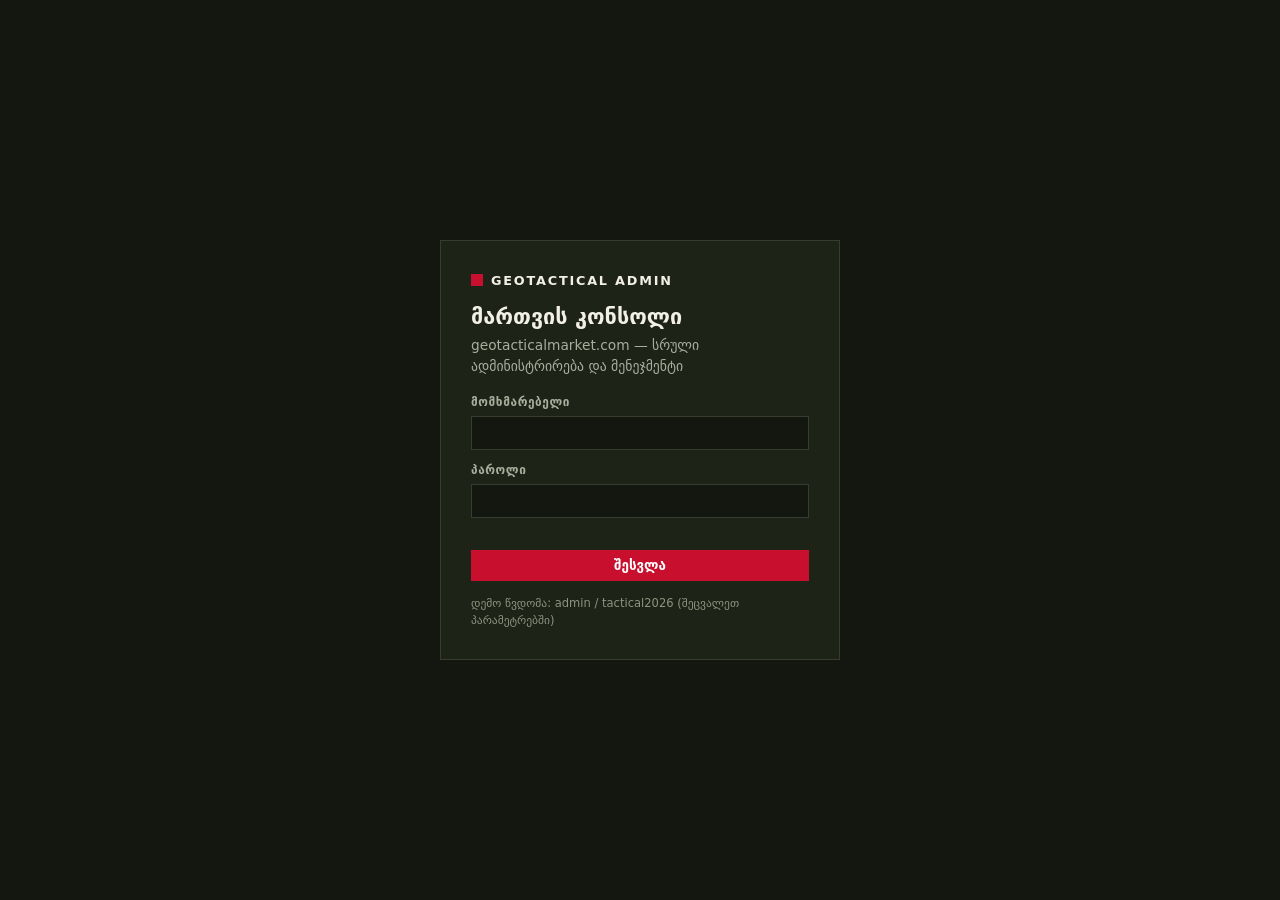
==== ironfield/admin.html @ e182acb0 "Add PR/boost and social monitoring agents to the admin console Extends the multi-agent console from " ====
<!doctype html>
<html lang="ka">
<head>
<meta charset="UTF-8">
<meta name="viewport" content="width=device-width, initial-scale=1.0">
<meta name="robots" content="noindex">
<title>GeoTactical Market — ადმინისტრირება</title>
<style>
:root{--bg:#14170f;--panel:#1e2318;--panel2:#232a1c;--line:#2c3126;--line2:#363c2e;--ink:#e9e7dc;--ink2:#f2f0e6;--muted:#a9ae9d;--dim:#8d947f;--red:#c8102e;--red2:#a30d25;--green:#5ecb7d;--gold:#f4a83d;--blue:#6db3ea;
--body:"Noto Sans Georgian","DejaVu Sans",system-ui,sans-serif}
*{box-sizing:border-box;margin:0;padding:0}
body{background:var(--bg);color:var(--ink);font-family:var(--body);font-size:14.5px;line-height:1.5}
button{font-family:var(--body);cursor:pointer}
input,select,textarea{font-family:var(--body);background:var(--bg);border:1px solid var(--line2);color:var(--ink);padding:8px 10px;font-size:.9rem;width:100%}
input:focus,select:focus,textarea:focus{outline:2px solid var(--red);outline-offset:-1px}
a{color:var(--blue)}
.btn{border:1px solid var(--line2);background:var(--panel2);color:var(--ink);padding:7px 14px;font-size:.84rem;font-weight:600}
.btn:hover{border-color:var(--dim)}
.btn.red{background:var(--red);border-color:var(--red);color:#fff;font-weight:700}
.btn.red:hover{background:var(--red2)}
.btn.ghost{background:transparent}
.btn.sm{padding:4px 10px;font-size:.78rem}
.tag{display:inline-block;padding:2px 8px;font-size:.72rem;font-weight:700;letter-spacing:.03em;border:1px solid var(--line2);color:var(--muted)}
.tag.green{color:#0d1108;background:var(--green);border-color:var(--green)}
.tag.red{color:#fff;background:var(--red);border-color:var(--red)}
.tag.gold{color:#1a1405;background:var(--gold);border-color:var(--gold)}
.tag.blue{color:#0a1520;background:var(--blue);border-color:var(--blue)}
.tag.dim{color:var(--dim)}
/* login */
.login-wrap{min-height:100vh;display:flex;align-items:center;justify-content:center;padding:20px}
.login-card{width:min(400px,100%);background:var(--panel);border:1px solid var(--line2);padding:30px}
.login-card h1{font-size:1.35rem;color:var(--ink2);line-height:1.25;margin-bottom:4px}
.login-card .sub{color:var(--muted);font-size:.86rem;margin-bottom:18px}
.login-card label{display:block;font-size:.74rem;font-weight:700;color:var(--muted);text-transform:uppercase;letter-spacing:.05em;margin:12px 0 4px}
.login-card .err{color:#f06a7c;font-size:.82rem;min-height:1.2em;margin-top:8px}
.login-card .note{margin-top:14px;font-size:.72rem;color:var(--dim)}
.brandline{display:flex;align-items:center;gap:8px;margin-bottom:14px}
.brandline .dot{width:12px;height:12px;background:var(--red)}
.brandline span{font-weight:800;letter-spacing:.14em;font-size:.8rem;color:var(--ink2)}
/* layout */
.shell{display:grid;grid-template-columns:236px 1fr;min-height:100vh}
.side{background:#11140c;border-right:1px solid var(--line);padding:18px 0;position:sticky;top:0;height:100vh;overflow-y:auto}
.side .brandline{padding:0 18px}
.side nav{margin-top:12px}
.side nav button{display:flex;justify-content:space-between;align-items:center;width:100%;text-align:left;background:transparent;border:0;color:var(--muted);padding:10px 18px;font-size:.9rem;font-weight:600;border-left:3px solid transparent}
.side nav button:hover{color:var(--ink)}
.side nav button.on{color:var(--ink2);background:var(--panel);border-left-color:var(--red)}
.side nav .cnt{font-size:.7rem;background:var(--red);color:#fff;padding:1px 7px;font-weight:800}
.side .foot{padding:16px 18px;color:var(--dim);font-size:.72rem}
.main{padding:22px 26px;min-width:0}
.tophead{display:flex;justify-content:space-between;align-items:center;gap:14px;margin-bottom:20px;flex-wrap:wrap}
.tophead h2{font-size:1.35rem;color:var(--ink2)}
.tophead .who{color:var(--muted);font-size:.84rem;display:flex;gap:10px;align-items:center}
/* cards */
.cards{display:grid;grid-template-columns:repeat(auto-fit,minmax(170px,1fr));gap:12px;margin-bottom:20px}
.card{background:var(--panel);border:1px solid var(--line);padding:16px}
.card .k{font-size:1.7rem;font-weight:800;color:var(--ink2)}
.card .k.warn{color:var(--gold)}
.card .k.bad{color:#f06a7c}
.card .t{color:var(--muted);font-size:.8rem;margin-top:2px}
.grid2{display:grid;grid-template-columns:1.4fr 1fr;gap:14px;align-items:start}
@media(max-width:980px){.shell{grid-template-columns:1fr}.side{position:static;height:auto}.grid2{grid-template-columns:1fr}}
.panel{background:var(--panel);border:1px solid var(--line)}
.panel .ph{display:flex;justify-content:space-between;align-items:center;gap:10px;padding:13px 16px;border-bottom:1px solid var(--line)}
.panel .ph h3{font-size:.95rem;color:var(--ink2)}
.panel .pb{padding:14px 16px}
/* agents grid */
.agents{display:grid;grid-template-columns:repeat(auto-fill,minmax(215px,1fr));gap:12px}
.agent{background:var(--panel);border:1px solid var(--line);padding:14px;cursor:pointer}
.agent:hover{border-color:var(--dim)}
.agent .an{display:flex;align-items:center;gap:8px;font-weight:700;color:var(--ink2);font-size:.92rem}
.agent .pulse{width:8px;height:8px;border-radius:50%;background:var(--green);animation:pu 2s infinite}
@keyframes pu{50%{opacity:.35}}
.agent .ad{color:var(--muted);font-size:.78rem;margin-top:6px}
.agent .am{margin-top:8px;font-size:.78rem;color:var(--gold);font-weight:700}
/* tables */
table{width:100%;border-collapse:collapse;font-size:.85rem}
th{color:var(--dim);text-align:left;font-size:.72rem;text-transform:uppercase;letter-spacing:.05em;padding:9px 10px;border-bottom:1px solid var(--line2)}
td{padding:10px;border-bottom:1px solid var(--line);vertical-align:top}
tr:hover td{background:#20261a}
.tools{display:flex;gap:8px;flex-wrap:wrap;margin-bottom:12px}
.tools input,.tools select{width:auto;min-width:150px}
.rowact{display:flex;gap:6px;flex-wrap:wrap}
.feed{list-style:none}
.feed li{padding:9px 0;border-bottom:1px solid var(--line);font-size:.84rem}
.feed li:last-child{border:0}
.feed time{color:var(--dim);font-size:.72rem;display:block}
.empty{color:var(--dim);padding:18px 6px;font-size:.88rem}
/* detail split */
.split{display:grid;grid-template-columns:1fr 1.2fr;gap:14px;align-items:start}
@media(max-width:900px){.split{grid-template-columns:1fr}}
.msg-list{max-height:540px;overflow-y:auto}
.msg{padding:11px 14px;border-bottom:1px solid var(--line);cursor:pointer}
.msg:hover,.msg.on{background:var(--panel2)}
.msg .s{display:flex;justify-content:space-between;gap:8px;font-weight:700;color:var(--ink2);font-size:.86rem}
.msg .p{color:var(--muted);font-size:.78rem;margin-top:2px}
.kv{display:grid;grid-template-columns:auto 1fr;gap:4px 14px;font-size:.84rem;margin-bottom:10px}
.kv dt{color:var(--dim)}
.chk{display:flex;gap:8px;align-items:flex-start;margin:7px 0;font-size:.86rem}
.chk input{width:auto;margin-top:3px}
form .fl{display:block;font-size:.74rem;font-weight:700;color:var(--muted);text-transform:uppercase;letter-spacing:.05em;margin:12px 0 4px}
.frow{display:grid;grid-template-columns:1fr 1fr;gap:10px}
@media(max-width:700px){.frow{grid-template-columns:1fr}}
.toast{position:fixed;bottom:18px;right:18px;z-index:400;background:var(--panel2);border:1px solid var(--green);color:var(--ink2);padding:12px 18px;font-size:.88rem;box-shadow:0 10px 30px rgba(0,0,0,.5)}
.hashrow{display:flex;gap:6px;flex-wrap:wrap;margin-top:6px}
.hashrow span{font-size:.76rem;color:var(--blue)}
</style>
</head>
<body>
<div id="app"></div>
<script>
(function(){
'use strict';
/* ============ GeoTactical Market Admin — multi-agent operations console ============
   Adapted from the GDSFF Media & Communications Bot admin project:
   same login-gated layout, dashboard cards, inbox automation (classification,
   urgency, follow-ups), reply templates, social composer and settings —
   re-targeted to full administration of geotacticalmarket.com. Demo build:
   all data persists in this browser (localStorage), no backend. */

var LS = {
  get: function(k,d){ try{ var v=localStorage.getItem(k); return v?JSON.parse(v):d; }catch(e){ return d; } },
  set: function(k,v){ try{ localStorage.setItem(k, JSON.stringify(v)); }catch(e){} }
};
function esc(s){ return String(s==null?'':s).replace(/[&<>"']/g,function(c){return {'&':'&amp;','<':'&lt;','>':'&gt;','"':'&quot;',"'":'&#39;'}[c];}); }
function ago(iso){ var d=Math.floor((Date.now()-new Date(iso).getTime())/864e5); return d<=0?'დღეს':d+' დღის წინ'; }
function id(){ return 'x'+Math.random().toString(36).slice(2,9); }

/* ---------- seed data ---------- */
var SEED = {
  listings: [
    {id:'l1', name:'Vortex ოპტიკური სამიზნე 4–16×44', seller:'დავით კაპანაძე', price:640, cat:'ოპტიკა', cond:'კარგი', regulated:false, created:'2026-07-09T10:00:00Z'},
    {id:'l2', name:'ნახევრად ავტომატური საბრძოლო კარაბინი', seller:'გია წიკლაური', price:2100, cat:'ცეცხლსასროლი იარაღი', cond:'თითქმის ახალი', regulated:true, created:'2026-07-10T08:30:00Z'},
    {id:'l3', name:'ტაქტიკური ჟილეტი MOLLE სისტემით', seller:'ნინო ბერიძე', price:180, cat:'ტანსაცმელი', cond:'ახალი', regulated:false, created:'2026-07-11T06:20:00Z'}
  ],
  orders: [
    {id:'o-1042', buyer:'ლევან მაისურაძე', items:'Defender Pro სმენის დამცავი', total:159, status:'new', created:'2026-07-11T07:10:00Z'},
    {id:'o-1041', buyer:'თამარ ჯაფარიძე', items:'Ridge 32ლ ზურგჩანთა + სმენის დაცვა', total:348, status:'confirmed', created:'2026-07-10T15:40:00Z'},
    {id:'o-1040', buyer:'ირაკლი ჩხეიძე', items:'Scout 10×42 ბინოკლი', total:329, status:'shipped', created:'2026-07-09T11:05:00Z'},
    {id:'o-1039', buyer:'გიორგი ლომიძე', items:'ყველა ამინდის ქურთუკი', total:219, status:'completed', created:'2026-07-07T09:00:00Z'}
  ],
  catalog: [
    {id:'p1', name:'Apex 5–25×56 ზუსტი ოპტიკური სამიზნე', price:1249, stock:6, active:true},
    {id:'p2', name:'Ridge 32-ლიტრიანი საველე ზურგჩანთა', price:189, stock:14, active:true},
    {id:'p3', name:'Defender Pro ელექტრონული სმენის დამცავი', price:159, stock:22, active:true},
    {id:'p4', name:'Scout 10×42 საველე ბინოკლი', price:329, stock:9, active:true},
    {id:'p5', name:'ყველა ამინდის საველე ქურთუკი', price:219, stock:11, active:true},
    {id:'p6', name:'კომპაქტური ტრავმის ნაკრები — საველე', price:89, stock:30, active:true},
    {id:'p7', name:'Apex ზუსტი ოპტიკა — მეორადი', price:875, stock:1, active:true},
    {id:'p8', name:'Ridge საველე ზურგჩანთა — ზეთისხილისფერი', price:95, stock:3, active:true},
    {id:'p9', name:'Bolt-Action სპორტული შაშხანა — .308', price:1380, stock:2, active:true}
  ],
  users: [
    {email:'demo.buyer@example.com', name:'ლევან მაისურაძე', phone:'+995 555 11 22 33', source:'seed', created:'2026-07-05T10:00:00Z'},
    {email:'demo.seller@example.com', name:'დავით კაპანაძე', phone:'+995 599 44 55 66', source:'seed', created:'2026-07-06T12:00:00Z'}
  ],
  messages: [
    {id:'m1', from:'თამარ ჯაფარიძე', email:'tamar@example.com', subject:'შეკვეთის მიწოდების ვადა', body:'გამარჯობა, როდის ჩამოვა ჩემი შეკვეთა o-1041? მადლობა.', prio:'normal', status:'new', received:'2026-07-10T16:00:00Z'},
    {id:'m2', from:'გია წიკლაური', email:'gia@example.com', subject:'რეგულირებადი ნივთის განცხადება', body:'მინდა კარაბინის გაყიდვა — რა დოკუმენტები მჭირდება კანონიერი გადაცემისთვის?', prio:'high', status:'new', received:'2026-07-10T09:00:00Z'},
    {id:'m3', from:'Salome Media', email:'press@example.com', subject:'ინტერვიუ მარკეტპლეისზე', body:'გვინდა სტატია თქვენს პლატფორმაზე — შესაძლებელია ინტერვიუ?', prio:'low', status:'replied', received:'2026-07-08T11:00:00Z'},
    {id:'m4', from:'ნიკა გელაშვილი', email:'nika@example.com', subject:'ანგარიშის ვერიფიკაცია', body:'როგორ გავხდე ვერიფიცირებული გამყიდველი?', prio:'normal', status:'in progress', received:'2026-07-09T13:30:00Z'}
  ],
  compliance: [
    {id:'c1', item:'Bolt-Action სპორტული შაშხანა — .308', buyer:'ირაკლი ჩხეიძე', seller:'GeoTactical Market-ის მაღაზია', status:'pending', created:'2026-07-10T14:00:00Z', checks:{id:false,permit:false,site:false}},
    {id:'c2', item:'ნახევრად ავტომატური საბრძოლო კარაბინი', buyer:'—', seller:'გია წიკლაური', status:'pending', created:'2026-07-11T05:00:00Z', checks:{id:false,permit:false,site:false}}
  ],
  drafts: [
    {id:'d1', title:'ზაფხულის ფასდაკლება ოპტიკაზე', platforms:['facebook','instagram'], category:'promo', ge:'ზუსტი ოპტიკა −15% მთელი კვირა. მხოლოდ geotacticalmarket.com-ზე.', en:'Precision optics −15% all week. Only at geotacticalmarket.com.', status:'scheduled', scheduled:'2026-07-14T09:00:00Z'},
    {id:'d2', title:'როგორ მუშაობს კანონიერი გადაცემა', platforms:['facebook'], category:'safety', ge:'რეგულირებადი ნივთები მხოლოდ კანონით დადგენილი წესით გადაეცემა — გაეცანით პროცესს.', en:'', status:'draft', scheduled:''}
  ],
  mentions: [
    {id:'sm1', platform:'facebook', author:'ლუკა ბერაია', text:'მაგარი საიტია! მიწოდება რეგიონებშიც გაქვთ?', sentiment:'positive', status:'new', at:'2026-07-11T08:10:00Z'},
    {id:'sm2', platform:'instagram', author:'@tacticalgeo_fan', text:'ფასები ცოტა მაღალია მეზობლებთან შედარებით 🤔', sentiment:'negative', status:'new', at:'2026-07-10T19:30:00Z'},
    {id:'sm3', platform:'facebook', author:'გიორგი კვარაცხელია', text:'Defender Pro ავიღე — ხმის დაცვა ნამდვილად კარგია. გირჩევთ!', sentiment:'positive', status:'replied', at:'2026-07-09T12:00:00Z'},
    {id:'sm4', platform:'instagram', author:'@geo_hunter22', text:'ბინოკლები როდის შემოვა მარაგში?', sentiment:'neutral', status:'new', at:'2026-07-11T06:45:00Z'}
  ],
  social: {
    facebook: {connected:false, page:'', followers:1240, reach7:[420,510,380,640,720,690,810], engagement:4.2},
    instagram:{connected:false, page:'', followers:860,  reach7:[310,290,350,400,520,480,560], engagement:5.1}
  },
  activity: [
    {t:'2026-07-11T07:12:00Z', x:'ახალი შეკვეთა o-1042 — ლევან მაისურაძე ($159)'},
    {t:'2026-07-11T06:22:00Z', x:'ახალი განცხადება მოდერაციაზე: ტაქტიკური ჟილეტი MOLLE'},
    {t:'2026-07-10T14:03:00Z', x:'კანონიერი გადაცემის მოთხოვნა c1 შექმნილია'},
    {t:'2026-07-10T09:01:00Z', x:'ახალი შეტყობინება: რეგულირებადი ნივთის განცხადება'}
  ]
};

/* ---------- persistent stores (seed on first run) ---------- */
function store(key, seed){
  var v = LS.get('gtm-admin-'+key, null);
  if (v === null) { v = seed; LS.set('gtm-admin-'+key, v); }
  return v;
}
var db = {
  listings: store('listings', SEED.listings),
  listingStatus: store('listing-status', {}),      // id -> pending|approved|rejected
  orders: store('orders', SEED.orders),
  catalog: store('catalog', SEED.catalog),
  userFlags: store('user-flags', {}),              // email -> {verified,blocked}
  seedUsers: store('seed-users', SEED.users),
  messages: store('messages', SEED.messages),
  compliance: store('compliance', SEED.compliance),
  drafts: store('drafts', SEED.drafts),
  mentions: store('mentions', SEED.mentions),
  social: store('social', SEED.social),
  prChecks: store('pr-checks', {}),
  activity: store('activity', SEED.activity),
  auth: store('auth', {user:'admin', p: btoa('tactical2026')})
};
function save(k){ LS.set('gtm-admin-'+({listingStatus:'listing-status',userFlags:'user-flags',seedUsers:'seed-users',prChecks:'pr-checks'}[k]||k), db[k]); }
function log(x){ db.activity.unshift({t:new Date().toISOString(), x:x}); db.activity=db.activity.slice(0,40); save('activity'); }

/* shop integration: users registered on the storefront + listings posted there */
function shopUsers(){
  var u = LS.get('gtm-users', {});
  return Object.keys(u).map(function(em){ return {email:em, name:u[em].name, phone:u[em].phone||'—', source:'საიტიდან', created:''}; });
}
function shopListings(){
  var arr = LS.get('ironfield-listings', []);
  return (Array.isArray(arr)?arr:[]).map(function(l){
    return {id:'shop-'+(l.id||id()), name:l.name||l.title||'უსახელო განცხადება', seller:l.seller||l.contactName||'საიტის მომხმარებელი',
            price:+l.price||0, cat:l.category||'—', cond:l.condition||'—', regulated:!!l.regulated, created:l.createdAt||new Date().toISOString()};
  });
}
function allListings(){ return shopListings().concat(db.listings); }
function lStatus(l){ return db.listingStatus[l.id] || 'pending'; }
function allUsers(){ return shopUsers().concat(db.seedUsers); }

/* inbox automation — adapted keyword rules */
var RULES = [
  {words:['ვერიფიკაცია','ანგარიშ','რეგისტრაცია'], cls:'ანგარიშები', tpl:'გამარჯობა! ვერიფიკაციისთვის ატვირთეთ პირადობის დამადასტურებელი დოკუმენტი პროფილიდან — განხილვას 1 სამუშაო დღე სჭირდება.'},
  {words:['შეკვეთ','მიწოდებ','ჩამოვა'], cls:'შეკვეთები', tpl:'გამარჯობა! თქვენი შეკვეთის სტატუსი შეგიძლიათ იხილოთ პროფილში; მიწოდება ჩვეულებრივ 2–3 სამუშაო დღეა.'},
  {words:['რეგულირებ','იარაღ','ნებართვ','კანონ'], cls:'კანონიერება', tpl:'გამარჯობა! რეგულირებადი ნივთების გადაცემა ხდება მხოლოდ კანონით დადგენილი წესით: საჭიროა პირადობა და შესაბამისი ნებართვა; გადაცემა ლიცენზირებულ ადგილზე.'},
  {words:['ინტერვიუ','მედია','პრეს','სტატია'], cls:'მედია', tpl:'გამარჯობა! მედია-მოთხოვნებზე გიპასუხებთ 24 საათში; მოგვწერეთ სასურველი თემები და ვადები.'}
];
function classify(m){
  var t=(m.subject+' '+m.body).toLowerCase();
  var r=RULES.find(function(r){ return r.words.some(function(w){ return t.indexOf(w)!==-1; }); });
  return r || {cls:'ზოგადი', tpl:'გამარჯობა! მადლობა შეტყობინებისთვის — გუნდი მალე დაგიკავშირდებათ.'};
}
function urgency(m){
  var w={low:1,normal:2,high:3,urgent:4}[m.prio]||2;
  var age=Math.floor((Date.now()-new Date(m.received).getTime())/864e5);
  return w + (age>=2?2:0);
}
function followUp(m){ var age=Math.floor((Date.now()-new Date(m.received).getTime())/864e5); return ['replied','closed'].indexOf(m.status)===-1 && age>=2; }
function hashtags(cat){
  var base=['#GeoTacticalMarket','#TacticalGeorgia'];
  var map={promo:['#Sale','#TacticalGear'],safety:['#Safety','#LegalTransfer'],product:['#NewArrival'],community:['#Community','#Shooting']};
  return base.concat(map[cat]||[]);
}

/* ---------- app state / router ---------- */
var S = { view:'dashboard', msgId:null, q:'', authed: sessionStorage.getItem('gtm-admin-session')==='1' };
var AGENTS = [
  {k:'listings',  n:'განცხადებების აგენტი', d:'მოდერაცია და დამტკიცება', m:function(){var c=allListings().filter(function(l){return lStatus(l)==='pending';}).length; return c?c+' მოლოდინში':'';}},
  {k:'orders',    n:'შეკვეთების აგენტი', d:'შეკვეთების ნაკადი და სტატუსები', m:function(){var c=db.orders.filter(function(o){return o.status==='new';}).length; return c?c+' ახალი':'';}},
  {k:'users',     n:'მომხმარებლების აგენტი', d:'ანგარიშები, ვერიფიკაცია, ბლოკირება', m:function(){var c=allUsers().filter(function(u){return !(db.userFlags[u.email]||{}).verified;}).length; return c?c+' არავერიფიცირებული':'';}},
  {k:'catalog',   n:'კატალოგის აგენტი', d:'ფასები, მარაგი, ხილვადობა', m:function(){var c=db.catalog.filter(function(p){return p.stock<=2;}).length; return c?c+' მცირე მარაგი':'';}},
  {k:'compliance',n:'კანონიერების აგენტი', d:'რეგულირებადი გადაცემების კონტროლი', m:function(){var c=db.compliance.filter(function(x){return x.status==='pending';}).length; return c?c+' შესამოწმებელი':'';}},
  {k:'inbox',     n:'კომუნიკაციების აგენტი', d:'შეტყობინებები და პასუხის შაბლონები', m:function(){var c=db.messages.filter(function(m){return m.status==='new';}).length; return c?c+' წაუკითხავი':'';}},
  {k:'marketing', n:'მარკეტინგის აგენტი', d:'სოციალური პოსტები და კამპანიები', m:function(){var c=db.drafts.filter(function(d){return d.status==='draft';}).length; return c?c+' დრაფტი':'';}},
  {k:'pr',        n:'პრ და გავრცელების აგენტი', d:'საიტის ბუსტი სოც. ქსელებში, UTM ბმულები, გაშვების გეგმა', m:function(){var t=PLAYBOOK.length, d=PLAYBOOK.filter(function(x){return db.prChecks[x.id];}).length; return d<t?(t-d)+' დავალება გეგმაში':'';}},
  {k:'social',    n:'სოც. მონიტორინგის აგენტი', d:'FB და Instagram გვერდების მონიტორინგი და მართვა', m:function(){var c=db.mentions.filter(function(m){return m.status==='new';}).length; return c?c+' ახალი კომენტარი':'';}}
];
var PLAYBOOK = [
  {id:'fb',   t:'Facebook გვერდის შექმნა — GeoTactical Market'},
  {id:'ig',   t:'Instagram Business ანგარიშის შექმნა და FB გვერდთან დაკავშირება'},
  {id:'meta', t:'Meta Business Suite-ში ორივე არხის დაერთება (მართვა ერთი პანელიდან)'},
  {id:'lnch', t:'გაშვების ანონსი: პოსტი ორივე არხზე + პირველი აქცია'},
  {id:'boost',t:'პირველი დაბუსტული პოსტი (მიზნობრივი: ნადირობა/სპორტული სროლა, საქართველო)'},
  {id:'seo',  t:'Google Search Console + Google Business Profile რეგისტრაცია'},
  {id:'comm', t:'თემატურ ჯგუფებში/ფორუმებზე გაზიარება (მონადირეთა და სასროლეთის თემები)'},
  {id:'infl', t:'თანამშრომლობა: სასროლეთის კლუბები და ინფლუენსერები'},
  {id:'tiktok',t:'TikTok/Reels ვიდეო-კონტენტის დაწყება (აღჭურვილობის მიმოხილვები)'},
  {id:'cal',  t:'ყოველთვიური კონტენტ-კალენდრის შედგენა მარკეტინგის აგენტში'}
];
var NAV = [
  {k:'dashboard',n:'სამეთაურო პანელი'},
  {k:'listings',n:'განცხადებები'},{k:'orders',n:'შეკვეთები'},{k:'users',n:'მომხმარებლები'},
  {k:'catalog',n:'კატალოგი'},{k:'compliance',n:'კანონიერება'},{k:'inbox',n:'შეტყობინებები'},
  {k:'marketing',n:'მარკეტინგი'},{k:'pr',n:'პრ / გავრცელება'},{k:'social',n:'სოც. მონიტორინგი'},
  {k:'settings',n:'პარამეტრები'}
];

var app=document.getElementById('app');
function toast(x){ var t=document.createElement('div'); t.className='toast'; t.textContent=x; document.body.appendChild(t); setTimeout(function(){t.remove();},2400); }
function navCount(k){ var a=AGENTS.find(function(a){return a.k===k;}); if(!a)return ''; var m=a.m(); var n=parseInt(m)||0; return n?'<span class="cnt">'+n+'</span>':''; }

function render(){
  if(!S.authed) return renderLogin();
  var body =
    S.view==='dashboard'? vDashboard() :
    S.view==='listings' ? vListings() :
    S.view==='orders'   ? vOrders() :
    S.view==='users'    ? vUsers() :
    S.view==='catalog'  ? vCatalog() :
    S.view==='compliance'?vCompliance() :
    S.view==='inbox'    ? vInbox() :
    S.view==='marketing'? vMarketing() :
    S.view==='pr'       ? vPR() :
    S.view==='social'   ? vSocial() : vSettings();
  app.innerHTML =
  '<div class="shell"><aside class="side">'+
    '<div class="brandline"><span class="dot"></span><span>GEOTACTICAL ADMIN</span></div>'+
    '<nav>'+NAV.map(function(i){return '<button data-v="'+i.k+'" class="'+(S.view===i.k?'on':'')+'">'+i.n+navCount(i.k)+'</button>';}).join('')+'</nav>'+
    '<div class="foot">geotacticalmarket.com<br>მრავალაგენტიანი მართვის კონსოლი — დემო</div>'+
  '</aside><main class="main">'+
    '<div class="tophead"><h2>'+esc(NAV.find(function(i){return i.k===S.view;}).n)+'</h2>'+
    '<div class="who"><a href="/" target="_blank">→ მაღაზიის ნახვა</a><span>ადმინი</span><button class="btn sm" data-act="logout">გასვლა</button></div></div>'+
    body+
  '</main></div>';
  bind();
}

/* ---------- views ---------- */
function vDashboard(){
  var pend=allListings().filter(function(l){return lStatus(l)==='pending';}).length;
  var newO=db.orders.filter(function(o){return o.status==='new';}).length;
  var unread=db.messages.filter(function(m){return m.status==='new';}).length;
  var comp=db.compliance.filter(function(c){return c.status==='pending';}).length;
  var rev=db.orders.filter(function(o){return o.status!=='cancelled';}).reduce(function(s,o){return s+o.total;},0);
  var fu=db.messages.filter(followUp).length;
  return '<div class="cards">'+
    '<div class="card"><div class="k'+(pend?' warn':'')+'">'+pend+'</div><div class="t">განცხადება მოდერაციაზე</div></div>'+
    '<div class="card"><div class="k">'+newO+'</div><div class="t">ახალი შეკვეთა</div></div>'+
    '<div class="card"><div class="k'+(comp?' bad':'')+'">'+comp+'</div><div class="t">კანონიერი გადაცემა შესამოწმებელი</div></div>'+
    '<div class="card"><div class="k">'+allUsers().length+'</div><div class="t">რეგისტრირებული მომხმარებელი</div></div>'+
    '<div class="card"><div class="k'+(unread?' warn':'')+'">'+unread+'</div><div class="t">წაუკითხავი შეტყობინება</div></div>'+
    '<div class="card"><div class="k">$'+rev.toLocaleString()+'</div><div class="t">შეკვეთების ჯამი</div></div>'+
  '</div>'+
  '<div class="grid2"><div>'+
    '<div class="panel"><div class="ph"><h3>ტაქტიკური აგენტები</h3><span class="tag green">ყველა აქტიურია</span></div><div class="pb agents">'+
      AGENTS.map(function(a){ var m=a.m(); return '<div class="agent" data-v="'+a.k+'"><div class="an"><span class="pulse"></span>'+a.n+'</div><div class="ad">'+a.d+'</div>'+(m?'<div class="am">⚠ '+m+'</div>':'<div class="am" style="color:var(--green)">✓ ყველაფერი რიგზეა</div>')+'</div>'; }).join('')+
    '</div></div>'+
  '</div><div>'+
    '<div class="panel"><div class="ph"><h3>ბოლო აქტივობა</h3></div><div class="pb"><ul class="feed">'+
      db.activity.slice(0,9).map(function(a){return '<li><time>'+ago(a.t)+'</time>'+esc(a.x)+'</li>';}).join('')+
    '</ul></div></div>'+
    (fu? '<div class="panel" style="margin-top:14px"><div class="ph"><h3>საჭიროა follow-up</h3></div><div class="pb">'+fu+' შეტყობინება 2+ დღეა პასუხს ელოდება — <a href="#" data-v="inbox">გახსენით შეტყობინებები</a></div></div>':'')+
  '</div></div>';
}

function vListings(){
  var rows=allListings().filter(function(l){ var q=S.q.toLowerCase(); return !q||(l.name+' '+l.seller+' '+l.cat).toLowerCase().indexOf(q)!==-1; });
  return '<div class="tools"><input placeholder="ძიება..." data-tool="q" value="'+esc(S.q)+'"></div>'+
  '<div class="panel"><div class="pb" style="overflow-x:auto"><table><tr><th>განცხადება</th><th>გამყიდველი</th><th>ფასი</th><th>კატეგორია</th><th>რეგულირებადი</th><th>სტატუსი</th><th></th></tr>'+
  (rows.length? rows.map(function(l){ var st=lStatus(l);
    return '<tr><td><strong>'+esc(l.name)+'</strong><br><span class="tag dim">'+ago(l.created)+'</span></td><td>'+esc(l.seller)+'</td><td>$'+l.price+'</td><td>'+esc(l.cat)+'</td>'+
    '<td>'+(l.regulated?'<span class="tag red">დიახ</span>':'<span class="tag dim">არა</span>')+'</td>'+
    '<td>'+(st==='approved'?'<span class="tag green">დამტკიცებული</span>':st==='rejected'?'<span class="tag red">უარყოფილი</span>':'<span class="tag gold">მოდერაციაზე</span>')+'</td>'+
    '<td><div class="rowact">'+(st!=='approved'?'<button class="btn sm red" data-lst="approve" data-id="'+l.id+'">დამტკიცება</button>':'')+(st!=='rejected'?'<button class="btn sm" data-lst="reject" data-id="'+l.id+'">უარყოფა</button>':'')+'</div></td></tr>';
  }).join(''):'<tr><td colspan="7" class="empty">განცხადებები ვერ მოიძებნა.</td></tr>')+
  '</table></div></div>'+
  '<p class="empty">საიტზე მომხმარებლების მიერ დამატებული განცხადებები ავტომატურად ჩნდება აქ (ამავე ბრაუზერში).</p>';
}

function vOrders(){
  var FLOW={'new':'confirmed','confirmed':'shipped','shipped':'completed'};
  var LBL={'new':['ახალი','gold'],'confirmed':['დადასტურებული','blue'],'shipped':['გზაშია','blue'],'completed':['დასრულებული','green'],'cancelled':['გაუქმებული','red']};
  return '<div class="panel"><div class="pb" style="overflow-x:auto"><table><tr><th>ID</th><th>მყიდველი</th><th>ნივთები</th><th>ჯამი</th><th>სტატუსი</th><th></th></tr>'+
  db.orders.map(function(o){ var l=LBL[o.status];
    return '<tr><td>'+o.id+'</td><td>'+esc(o.buyer)+'</td><td>'+esc(o.items)+'</td><td>$'+o.total+'</td><td><span class="tag '+l[1]+'">'+l[0]+'</span></td>'+
    '<td><div class="rowact">'+(FLOW[o.status]?'<button class="btn sm red" data-ord="adv" data-id="'+o.id+'">→ '+LBL[FLOW[o.status]][0]+'</button>':'')+
    (o.status!=='completed'&&o.status!=='cancelled'?'<button class="btn sm" data-ord="cancel" data-id="'+o.id+'">გაუქმება</button>':'')+'</div></td></tr>';
  }).join('')+'</table></div></div>';
}

function vUsers(){
  return '<div class="panel"><div class="pb" style="overflow-x:auto"><table><tr><th>მომხმარებელი</th><th>ელფოსტა</th><th>ტელეფონი</th><th>წყარო</th><th>სტატუსი</th><th></th></tr>'+
  allUsers().map(function(u){ var f=db.userFlags[u.email]||{};
    return '<tr><td><strong>'+esc(u.name)+'</strong></td><td>'+esc(u.email)+'</td><td>'+esc(u.phone)+'</td><td><span class="tag dim">'+esc(u.source)+'</span></td>'+
    '<td>'+(f.blocked?'<span class="tag red">დაბლოკილი</span>':f.verified?'<span class="tag green">ვერიფიცირებული</span>':'<span class="tag gold">არავერიფიცირებული</span>')+'</td>'+
    '<td><div class="rowact"><button class="btn sm '+(f.verified?'':'red')+'" data-usr="verify" data-id="'+esc(u.email)+'">'+(f.verified?'ვერიფიკაციის მოხსნა':'ვერიფიკაცია')+'</button>'+
    '<button class="btn sm" data-usr="block" data-id="'+esc(u.email)+'">'+(f.blocked?'განბლოკვა':'ბლოკირება')+'</button></div></td></tr>';
  }).join('')+'</table></div></div>'+
  '<p class="empty">„საიტიდან" — geotacticalmarket.com-ზე რეგისტრირებული ანგარიშები (ამავე ბრაუზერიდან).</p>';
}

function vCatalog(){
  return '<div class="panel"><div class="pb" style="overflow-x:auto"><table><tr><th>პროდუქტი</th><th style="width:110px">ფასი $</th><th style="width:90px">მარაგი</th><th>ხილვადობა</th><th></th></tr>'+
  db.catalog.map(function(p){
    return '<tr><td><strong>'+esc(p.name)+'</strong>'+(p.stock<=2?' <span class="tag gold">მცირე მარაგი</span>':'')+'</td>'+
    '<td><input type="number" min="0" value="'+p.price+'" data-cat-price="'+p.id+'"></td>'+
    '<td><input type="number" min="0" value="'+p.stock+'" data-cat-stock="'+p.id+'"></td>'+
    '<td>'+(p.active?'<span class="tag green">აქტიური</span>':'<span class="tag dim">გამორთული</span>')+'</td>'+
    '<td><div class="rowact"><button class="btn sm red" data-cat="save" data-id="'+p.id+'">შენახვა</button><button class="btn sm" data-cat="toggle" data-id="'+p.id+'">'+(p.active?'გამორთვა':'ჩართვა')+'</button></div></td></tr>';
  }).join('')+'</table></div></div>';
}

function vCompliance(){
  return db.compliance.map(function(c){
    var done=c.checks.id&&c.checks.permit&&c.checks.site;
    return '<div class="panel" style="margin-bottom:14px"><div class="ph"><h3>'+esc(c.item)+'</h3>'+
    (c.status==='approved'?'<span class="tag green">დამტკიცებული</span>':c.status==='rejected'?'<span class="tag red">უარყოფილი</span>':'<span class="tag gold">მოლოდინში</span>')+'</div><div class="pb">'+
    '<dl class="kv"><dt>გამყიდველი</dt><dd>'+esc(c.seller)+'</dd><dt>მყიდველი</dt><dd>'+esc(c.buyer)+'</dd><dt>შეიქმნა</dt><dd>'+ago(c.created)+'</dd></dl>'+
    (c.status==='pending'?
      '<label class="chk"><input type="checkbox" data-cmp-chk="id" data-id="'+c.id+'" '+(c.checks.id?'checked':'')+'> პირადობის დოკუმენტი გადამოწმებულია</label>'+
      '<label class="chk"><input type="checkbox" data-cmp-chk="permit" data-id="'+c.id+'" '+(c.checks.permit?'checked':'')+'> შესაბამისი ნებართვა/ლიცენზია გადამოწმებულია</label>'+
      '<label class="chk"><input type="checkbox" data-cmp-chk="site" data-id="'+c.id+'" '+(c.checks.site?'checked':'')+'> გადაცემა დანიშნულია ლიცენზირებულ ადგილზე</label>'+
      '<div class="rowact" style="margin-top:10px"><button class="btn red" data-cmp="approve" data-id="'+c.id+'" '+(done?'':'disabled')+'>გადაცემის დამტკიცება</button>'+
      '<button class="btn" data-cmp="reject" data-id="'+c.id+'">უარყოფა</button></div>'+
      (done?'':'<p class="empty">დამტკიცება შესაძლებელია მხოლოდ სამივე პუნქტის მონიშვნის შემდეგ.</p>')
    :'')+'</div></div>';
  }).join('') || '<p class="empty">შესამოწმებელი გადაცემები არ არის.</p>';
}

function vInbox(){
  var m=db.messages.find(function(x){return x.id===S.msgId;});
  return '<div class="split"><div class="panel"><div class="ph"><h3>შეტყობინებები</h3></div><div class="msg-list">'+
  db.messages.slice().sort(function(a,b){return urgency(b)-urgency(a);}).map(function(x){ var c=classify(x);
    return '<div class="msg '+(S.msgId===x.id?'on':'')+'" data-msg="'+x.id+'"><div class="s"><span>'+esc(x.from)+'</span>'+
    (x.status==='new'?'<span class="tag gold">ახალი</span>':x.status==='replied'?'<span class="tag green">ნაპასუხები</span>':'<span class="tag blue">მუშავდება</span>')+'</div>'+
    '<div class="p">'+esc(x.subject)+' · <span class="tag dim">'+c.cls+'</span>'+(followUp(x)?' <span class="tag red">follow-up</span>':'')+'</div></div>';
  }).join('')+'</div></div>'+
  '<div class="panel">'+(m? (function(){ var c=classify(m);
    return '<div class="ph"><h3>'+esc(m.subject)+'</h3><span class="tag dim">'+c.cls+'</span></div><div class="pb">'+
    '<dl class="kv"><dt>ვისგან</dt><dd>'+esc(m.from)+' — '+esc(m.email)+'</dd><dt>მიღებულია</dt><dd>'+ago(m.received)+'</dd><dt>პრიორიტეტი</dt><dd>'+esc(m.prio)+' (ქულა: '+urgency(m)+')</dd></dl>'+
    '<p style="margin:10px 0;border:1px solid var(--line);padding:12px;background:var(--bg)">'+esc(m.body)+'</p>'+
    '<label class="fl">შემოთავაზებული პასუხი (შაბლონი)</label>'+
    '<textarea rows="4" id="reply-box">'+esc(c.tpl)+'</textarea>'+
    '<div class="rowact" style="margin-top:10px"><button class="btn red" data-msg-act="reply" data-id="'+m.id+'">პასუხის გაგზავნა</button>'+
    '<button class="btn" data-msg-act="progress" data-id="'+m.id+'">მუშავდება</button>'+
    '<button class="btn" data-msg-act="close" data-id="'+m.id+'">დახურვა</button></div></div>'; })()
  :'<div class="pb empty">აირჩიეთ შეტყობინება სიიდან.</div>')+'</div></div>';
}

function vMarketing(){
  return '<div class="split"><div class="panel"><div class="ph"><h3>ახალი პოსტი</h3></div><div class="pb"><form id="draft-form">'+
    '<label class="fl">სათაური</label><input name="title" required>'+
    '<div class="frow"><div><label class="fl">პლატფორმა</label><select name="platforms"><option value="facebook,instagram">Facebook + Instagram</option><option value="facebook">Facebook</option><option value="instagram">Instagram</option></select></div>'+
    '<div><label class="fl">კატეგორია</label><select name="category"><option value="promo">აქცია</option><option value="product">პროდუქტი</option><option value="safety">უსაფრთხოება</option><option value="community">საზოგადოება</option></select></div></div>'+
    '<label class="fl">ქართული ტექსტი</label><textarea name="ge" rows="3" required></textarea>'+
    '<label class="fl">ინგლისური ტექსტი (არასავალდებულო)</label><textarea name="en" rows="2"></textarea>'+
    '<label class="fl">დაგეგმვის დრო (არასავალდებულო)</label><input type="datetime-local" name="scheduled">'+
    '<div class="hashrow" id="hash-preview">'+hashtags('promo').map(function(h){return '<span>'+h+'</span>';}).join('')+'</div>'+
    '<div class="rowact" style="margin-top:12px"><button class="btn red" type="submit">დრაფტის შენახვა</button></div>'+
  '</form></div></div>'+
  '<div class="panel"><div class="ph"><h3>კონტენტ-კალენდარი</h3></div><div class="pb" style="overflow-x:auto"><table><tr><th>პოსტი</th><th>პლატფორმა</th><th>სტატუსი</th><th></th></tr>'+
  db.drafts.map(function(d){
    var st={draft:['დრაფტი','dim'],approved:['დამტკიცებული','blue'],scheduled:['დაგეგმილი','gold'],published:['გამოქვეყნებული','green']}[d.status];
    return '<tr><td><strong>'+esc(d.title)+'</strong><br><span class="tag dim">'+esc(d.category)+'</span> <span style="color:var(--muted);font-size:.78rem">'+esc(d.ge).slice(0,60)+'…</span></td>'+
    '<td>'+d.platforms.map(function(p){return '<span class="tag dim">'+p+'</span>';}).join(' ')+'</td>'+
    '<td><span class="tag '+st[1]+'">'+st[0]+'</span>'+(d.scheduled?'<br><span class="tag dim">'+d.scheduled.replace('T',' ').slice(0,16)+'</span>':'')+'</td>'+
    '<td><div class="rowact">'+(d.status==='draft'?'<button class="btn sm red" data-dr="approve" data-id="'+d.id+'">დამტკიცება</button>':'')+
    (d.status==='approved'||d.status==='scheduled'?'<button class="btn sm red" data-dr="publish" data-id="'+d.id+'">გამოქვეყნება</button>':'')+
    '<button class="btn sm" data-dr="del" data-id="'+d.id+'">წაშლა</button></div></td></tr>';
  }).join('')+'</table></div></div></div>';
}

function utmUrl(path, ch){
  var base='https://geotacticalmarket.com'+(path&&path[0]==='/'?path:'/'+(path||''));
  return base+(base.indexOf('?')>-1?'&':'?')+'utm_source='+ch+'&utm_medium=social&utm_campaign=launch';
}
var SHARE_TEXT='GeoTactical Market — საველე, სასროლეთისა და სანადირო აღჭურვილობის მარკეტპლეისი 🇬🇪';
function shareLinks(url){
  var u=encodeURIComponent(url), t=encodeURIComponent(SHARE_TEXT);
  return [
    {n:'Facebook', h:'https://www.facebook.com/sharer/sharer.php?u='+u},
    {n:'X / Twitter', h:'https://twitter.com/intent/tweet?url='+u+'&text='+t},
    {n:'Telegram', h:'https://t.me/share/url?url='+u+'&text='+t},
    {n:'WhatsApp', h:'https://wa.me/?text='+t+'%20'+u},
    {n:'LinkedIn', h:'https://www.linkedin.com/sharing/share-offsite/?url='+u}
  ];
}
function vPR(){
  var done=PLAYBOOK.filter(function(x){return db.prChecks[x.id];}).length;
  var url=utmUrl(S.prPath||'/', S.prCh||'facebook');
  return '<div class="grid2"><div>'+
  '<div class="panel"><div class="ph"><h3>საიტის გაზიარება — დაბუსტე ყველგან</h3></div><div class="pb">'+
    '<p style="color:var(--muted);font-size:.86rem;margin-bottom:10px">ღილაკები ხსნის რეალურ გაზიარების ფანჯრებს მზა ტექსტით და UTM ბმულით — შედეგები ჩანს ანალიტიკაში წყაროების მიხედვით.</p>'+
    '<div class="rowact">'+shareLinks(url).map(function(s){return '<a class="btn red" style="text-decoration:none" target="_blank" rel="noopener" href="'+s.h+'">'+s.n+'</a>';}).join('')+'</div>'+
  '</div></div>'+
  '<div class="panel" style="margin-top:14px"><div class="ph"><h3>UTM ბმულის გენერატორი</h3></div><div class="pb">'+
    '<div class="frow"><div><label class="fl">გვერდი</label><input data-pr="path" value="'+esc(S.prPath||'/')+'" placeholder="/ ან /#/shop"></div>'+
    '<div><label class="fl">არხი (utm_source)</label><select data-pr="ch">'+['facebook','instagram','tiktok','telegram','whatsapp','twitter','linkedin','youtube'].map(function(x){return '<option'+(S.prCh===x?' selected':'')+'>'+x+'</option>';}).join('')+'</select></div></div>'+
    '<label class="fl">მზა ბმული</label><input readonly id="utm-out" value="'+esc(url)+'">'+
    '<div class="rowact" style="margin-top:10px"><button class="btn red" data-pr="copy">კოპირება</button></div>'+
  '</div></div>'+
  '<div class="panel" style="margin-top:14px"><div class="ph"><h3>მზა სარეკლამო ტექსტი</h3></div><div class="pb">'+
    '<textarea rows="3" id="pr-blurb">'+esc(SHARE_TEXT+' — ვერიფიცირებული გამყიდველები, კანონიერი გადაცემა, უფასო მიწოდება. '+url)+'</textarea>'+
    '<div class="rowact" style="margin-top:8px"><button class="btn" data-pr="copy-blurb">ტექსტის კოპირება</button></div>'+
  '</div></div>'+
  '</div><div>'+
  '<div class="panel"><div class="ph"><h3>გაშვების გეგმა</h3><span class="tag '+(done===PLAYBOOK.length?'green':'gold')+'">'+done+' / '+PLAYBOOK.length+'</span></div><div class="pb">'+
    PLAYBOOK.map(function(x){return '<label class="chk"><input type="checkbox" data-pr-chk="'+x.id+'" '+(db.prChecks[x.id]?'checked':'')+'> '+esc(x.t)+'</label>';}).join('')+
  '</div></div></div></div>';
}
function vSocial(){
  function acct(k, label){
    var a=db.social[k];
    var max=Math.max.apply(null,a.reach7);
    return '<div class="panel" style="margin-bottom:14px"><div class="ph"><h3>'+label+'</h3>'+
    (a.connected?'<span class="tag green">დაკავშირებულია: '+esc(a.page)+'</span>':'<span class="tag gold">არ არის დაკავშირებული</span>')+'</div><div class="pb">'+
    '<div class="cards" style="margin-bottom:12px">'+
      '<div class="card"><div class="k">'+a.followers.toLocaleString()+'</div><div class="t">გამომწერი</div></div>'+
      '<div class="card"><div class="k">'+a.reach7.reduce(function(s,x){return s+x;},0).toLocaleString()+'</div><div class="t">Reach — 7 დღე</div></div>'+
      '<div class="card"><div class="k">'+a.engagement+'%</div><div class="t">ჩართულობა</div></div>'+
    '</div>'+
    '<label class="fl">Reach ბოლო 7 დღე</label>'+
    '<div style="display:flex;gap:5px;align-items:flex-end;height:70px;margin:6px 0 12px">'+
      a.reach7.map(function(v){return '<div title="'+v+'" style="flex:1;background:'+(k==='facebook'?'#4a76c9':'#c8102e')+';height:'+Math.round(v/max*100)+'%"></div>';}).join('')+
    '</div>'+
    (a.connected?
      '<div class="rowact"><button class="btn" data-soc="disconnect" data-id="'+k+'">გათიშვა</button></div>'
    : '<form data-soc-form="'+k+'"><div class="frow"><div><label class="fl">გვერდის სახელი / ID</label><input name="page" placeholder="'+(k==='facebook'?'GeoTactical Market':'@geotacticalmarket')+'" required></div>'+
      '<div><label class="fl">წვდომის ტოკენი (Meta)</label><input name="token" type="password" placeholder="EAAB..."></div></div>'+
      '<div class="rowact" style="margin-top:10px"><button class="btn red" type="submit">დაკავშირება</button></div>'+
      '<p class="empty">დემო: მეტრიკები საილუსტრაციოა. რეალური მონაცემებისთვის საჭიროა Meta Business Suite-ის აპი და გვერდის ტოკენი (Graph API).</p></form>')+
    '</div></div>';
  }
  return '<div class="grid2"><div>'+acct('facebook','Facebook გვერდი')+acct('instagram','Instagram')+'</div>'+
  '<div><div class="panel"><div class="ph"><h3>კომენტარები და მოხსენიებები</h3></div><div class="pb">'+
  (db.mentions.length? db.mentions.map(function(m){
    var s={positive:['დადებითი','green'],negative:['უარყოფითი','red'],neutral:['ნეიტრალური','dim']}[m.sentiment];
    return '<div style="border:1px solid var(--line);padding:11px;margin-bottom:10px">'+
    '<div style="display:flex;justify-content:space-between;gap:8px;flex-wrap:wrap"><strong>'+esc(m.author)+'</strong>'+
    '<span><span class="tag dim">'+m.platform+'</span> <span class="tag '+s[1]+'">'+s[0]+'</span> '+
    (m.status==='new'?'<span class="tag gold">ახალი</span>':m.status==='replied'?'<span class="tag green">ნაპასუხები</span>':'<span class="tag dim">დამალული</span>')+'</span></div>'+
    '<p style="color:var(--muted);font-size:.86rem;margin:6px 0">'+esc(m.text)+'</p>'+
    '<div class="rowact">'+(m.status!=='replied'?'<button class="btn sm red" data-men="reply" data-id="'+m.id+'">პასუხი (დემო)</button>':'')+
    (m.status!=='hidden'?'<button class="btn sm" data-men="hide" data-id="'+m.id+'">დამალვა</button>':'<button class="btn sm" data-men="unhide" data-id="'+m.id+'">აღდგენა</button>')+'</div></div>';
  }).join(''):'<p class="empty">კომენტარები არ არის.</p>')+
  '</div></div>'+
  '<div class="panel" style="margin-top:14px"><div class="ph"><h3>საუკეთესო დრო პოსტისთვის</h3></div><div class="pb"><dl class="kv">'+
  '<dt>Facebook</dt><dd>ოთხ–პარ, 19:00–21:00</dd><dt>Instagram</dt><dd>შაბ–კვ, 12:00–14:00</dd></dl>'+
  '<p class="empty">დაგეგმეთ პოსტები მარკეტინგის აგენტში — <a href="#" data-v="marketing">გახსნა</a></p></div></div>'+
  '</div></div>';
}
function vSettings(){
  return '<div class="grid2"><div class="panel"><div class="ph"><h3>მაღაზიის ინფორმაცია</h3></div><div class="pb">'+
    '<dl class="kv"><dt>ბრენდი</dt><dd>GeoTactical Market</dd><dt>დომენი</dt><dd>geotacticalmarket.com</dd><dt>ენა</dt><dd>ქართული</dd><dt>რეჟიმი</dt><dd>დემო — მონაცემები ინახება ამ ბრაუზერში</dd></dl>'+
    '<p class="empty">რეალური გაშვებისთვის საჭიროა backend (მონაცემთა ბაზა, ავტორიზაცია, გადახდები).</p></div></div>'+
  '<div><div class="panel"><div class="ph"><h3>ადმინის პაროლის შეცვლა</h3></div><div class="pb"><form id="pass-form">'+
    '<label class="fl">ახალი პაროლი (მინ. 8 სიმბოლო)</label><input type="password" name="p1" required>'+
    '<label class="fl">გაიმეორეთ</label><input type="password" name="p2" required>'+
    '<div class="rowact" style="margin-top:10px"><button class="btn red" type="submit">შენახვა</button></div></form></div></div>'+
  '<div class="panel" style="margin-top:14px"><div class="ph"><h3>მონაცემები</h3></div><div class="pb"><button class="btn" id="reset-data">დემო-მონაცემების საწყისზე დაბრუნება</button></div></div></div></div>';
}

/* ---------- login ---------- */
function renderLogin(){
  app.innerHTML='<div class="login-wrap"><div class="login-card">'+
  '<div class="brandline"><span class="dot"></span><span>GEOTACTICAL ADMIN</span></div>'+
  '<h1>მართვის კონსოლი</h1><div class="sub">geotacticalmarket.com — სრული ადმინისტრირება და მენეჯმენტი</div>'+
  '<form id="login-form"><label>მომხმარებელი</label><input name="u" autocomplete="username" required>'+
  '<label>პაროლი</label><input type="password" name="p" autocomplete="current-password" required>'+
  '<div class="err"></div><button class="btn red" style="width:100%;margin-top:8px" type="submit">შესვლა</button></form>'+
  '<div class="note">დემო წვდომა: admin / tactical2026 (შეცვალეთ პარამეტრებში)</div>'+
  '</div></div>';
  document.getElementById('login-form').addEventListener('submit',function(e){
    e.preventDefault();
    var u=e.target.u.value.trim(), p=e.target.p.value;
    if(u===db.auth.user && btoa(p)===db.auth.p){ S.authed=true; sessionStorage.setItem('gtm-admin-session','1'); log('ადმინი შემოვიდა კონსოლში'); render(); }
    else e.target.parentElement.querySelector('.err').textContent='მომხმარებელი ან პაროლი არასწორია.';
  });
}

/* ---------- events ---------- */
function bind(){
  app.querySelectorAll('[data-v]').forEach(function(el){ el.addEventListener('click',function(e){ e.preventDefault(); S.view=el.dataset.v; S.q=''; render(); }); });
  var lo=app.querySelector('[data-act="logout"]'); if(lo) lo.addEventListener('click',function(){ S.authed=false; sessionStorage.removeItem('gtm-admin-session'); render(); });
  var q=app.querySelector('[data-tool="q"]'); if(q){ q.addEventListener('input',function(){ S.q=q.value; var pos=q.selectionStart; render(); var nq=app.querySelector('[data-tool="q"]'); nq.focus(); nq.setSelectionRange(pos,pos); }); }
  app.querySelectorAll('[data-lst]').forEach(function(b){ b.addEventListener('click',function(){
    db.listingStatus[b.dataset.id]= b.dataset.lst==='approve'?'approved':'rejected'; save('listingStatus');
    var l=allListings().find(function(x){return x.id===b.dataset.id;});
    log('განცხადება „'+(l?l.name:b.dataset.id)+'" — '+(b.dataset.lst==='approve'?'დამტკიცდა':'უარყოფილია'));
    toast(b.dataset.lst==='approve'?'განცხადება დამტკიცდა':'განცხადება უარყოფილია'); render();
  }); });
  app.querySelectorAll('[data-ord]').forEach(function(b){ b.addEventListener('click',function(){
    var o=db.orders.find(function(x){return x.id===b.dataset.id;}); if(!o)return;
    if(b.dataset.ord==='cancel'){ o.status='cancelled'; } else { o.status={'new':'confirmed','confirmed':'shipped','shipped':'completed'}[o.status]||o.status; }
    save('orders'); log('შეკვეთა '+o.id+' → '+o.status); render();
  }); });
  app.querySelectorAll('[data-usr]').forEach(function(b){ b.addEventListener('click',function(){
    var em=b.dataset.id, f=db.userFlags[em]||{};
    if(b.dataset.usr==='verify') f.verified=!f.verified; else f.blocked=!f.blocked;
    db.userFlags[em]=f; save('userFlags'); log('მომხმარებელი '+em+': '+(b.dataset.usr==='verify'?(f.verified?'ვერიფიცირებულია':'ვერიფიკაცია მოხსნილია'):(f.blocked?'დაბლოკილია':'განბლოკილია'))); render();
  }); });
  app.querySelectorAll('[data-cat]').forEach(function(b){ b.addEventListener('click',function(){
    var p=db.catalog.find(function(x){return x.id===b.dataset.id;}); if(!p)return;
    if(b.dataset.cat==='toggle'){ p.active=!p.active; }
    else { p.price=+app.querySelector('[data-cat-price="'+p.id+'"]').value||p.price; p.stock=+app.querySelector('[data-cat-stock="'+p.id+'"]').value||0; }
    save('catalog'); log('კატალოგი: „'+p.name+'" განახლდა'); toast('შენახულია'); render();
  }); });
  app.querySelectorAll('[data-cmp-chk]').forEach(function(c){ c.addEventListener('change',function(){
    var x=db.compliance.find(function(y){return y.id===c.dataset.id;}); if(!x)return;
    x.checks[c.dataset.cmpChk]=c.checked; save('compliance'); render();
  }); });
  app.querySelectorAll('[data-cmp]').forEach(function(b){ b.addEventListener('click',function(){
    var x=db.compliance.find(function(y){return y.id===b.dataset.id;}); if(!x)return;
    x.status=b.dataset.cmp==='approve'?'approved':'rejected'; save('compliance');
    log('კანონიერი გადაცემა „'+x.item+'" — '+(x.status==='approved'?'დამტკიცდა':'უარყოფილია')); render();
  }); });
  app.querySelectorAll('[data-msg]').forEach(function(m){ m.addEventListener('click',function(){ S.msgId=m.dataset.msg;
    var x=db.messages.find(function(y){return y.id===S.msgId;}); if(x&&x.status==='new'){ x.status='in progress'; save('messages'); } render();
  }); });
  app.querySelectorAll('[data-msg-act]').forEach(function(b){ b.addEventListener('click',function(){
    var x=db.messages.find(function(y){return y.id===b.dataset.id;}); if(!x)return;
    x.status={reply:'replied',progress:'in progress',close:'closed'}[b.dataset.msgAct];
    save('messages'); log('შეტყობინება „'+x.subject+'" → '+x.status); toast(b.dataset.msgAct==='reply'?'პასუხი გაგზავნილია (დემო)':'სტატუსი განახლდა'); render();
  }); });
  var df=app.querySelector('#draft-form');
  if(df){
    df.category.addEventListener('change',function(){ document.getElementById('hash-preview').innerHTML=hashtags(df.category.value).map(function(h){return '<span>'+h+'</span>';}).join(''); });
    df.addEventListener('submit',function(e){ e.preventDefault();
      db.drafts.unshift({id:id(), title:df.title.value.trim(), platforms:df.platforms.value.split(','), category:df.category.value, ge:df.ge.value.trim(), en:df.en.value.trim(), status:'draft', scheduled:df.scheduled.value||''});
      save('drafts'); log('ახალი სოციალური დრაფტი: '+df.title.value.trim()); toast('დრაფტი შენახულია'); render();
    });
  }
  app.querySelectorAll('[data-dr]').forEach(function(b){ b.addEventListener('click',function(){
    var i=db.drafts.findIndex(function(d){return d.id===b.dataset.id;}); if(i<0)return;
    if(b.dataset.dr==='del') db.drafts.splice(i,1);
    else if(b.dataset.dr==='approve') db.drafts[i].status=db.drafts[i].scheduled?'scheduled':'approved';
    else if(b.dataset.dr==='publish') db.drafts[i].status='published';
    save('drafts'); render();
  }); });
  app.querySelectorAll('[data-pr]').forEach(function(el){
    var act=el.dataset.pr;
    if(act==='path'||act==='ch'){ el.addEventListener('change',function(){ if(act==='path')S.prPath=el.value; else S.prCh=el.value; render(); }); }
    if(act==='copy'){ el.addEventListener('click',function(){ var o=document.getElementById('utm-out'); o.select(); try{navigator.clipboard.writeText(o.value);}catch(e){document.execCommand('copy');} toast('ბმული დაკოპირდა'); }); }
    if(act==='copy-blurb'){ el.addEventListener('click',function(){ var o=document.getElementById('pr-blurb'); o.select(); try{navigator.clipboard.writeText(o.value);}catch(e){document.execCommand('copy');} toast('ტექსტი დაკოპირდა'); }); }
  });
  app.querySelectorAll('[data-pr-chk]').forEach(function(cb){ cb.addEventListener('change',function(){
    db.prChecks[cb.dataset.prChk]=cb.checked; save('prChecks'); render();
  }); });
  app.querySelectorAll('[data-soc-form]').forEach(function(f){ f.addEventListener('submit',function(e){
    e.preventDefault(); var k=f.dataset.socForm;
    db.social[k].connected=true; db.social[k].page=f.page.value.trim();
    save('social'); log((k==='facebook'?'Facebook':'Instagram')+' გვერდი დაკავშირდა: '+f.page.value.trim()); toast('დაკავშირებულია (დემო)'); render();
  }); });
  app.querySelectorAll('[data-soc]').forEach(function(b){ b.addEventListener('click',function(){
    db.social[b.dataset.id].connected=false; db.social[b.dataset.id].page=''; save('social'); render();
  }); });
  app.querySelectorAll('[data-men]').forEach(function(b){ b.addEventListener('click',function(){
    var m=db.mentions.find(function(x){return x.id===b.dataset.id;}); if(!m)return;
    m.status={reply:'replied',hide:'hidden',unhide:'new'}[b.dataset.men];
    save('mentions'); log('სოც. კომენტარი ('+m.platform+', '+m.author+') → '+m.status); render();
  }); });
  var pf=app.querySelector('#pass-form');
  if(pf) pf.addEventListener('submit',function(e){ e.preventDefault();
    if(pf.p1.value.length<8) return toast('პაროლი ძალიან მოკლეა');
    if(pf.p1.value!==pf.p2.value) return toast('პაროლები არ ემთხვევა');
    db.auth.p=btoa(pf.p1.value); save('auth'); toast('პაროლი შეცვლილია'); pf.reset();
  });
  var rd=app.querySelector('#reset-data');
  if(rd) rd.addEventListener('click',function(){
    ['listings','listing-status','orders','catalog','user-flags','seed-users','messages','compliance','drafts','activity'].forEach(function(k){ localStorage.removeItem('gtm-admin-'+k); });
    location.reload();
  });
}

render();
})();
</script>
</body>
</html>
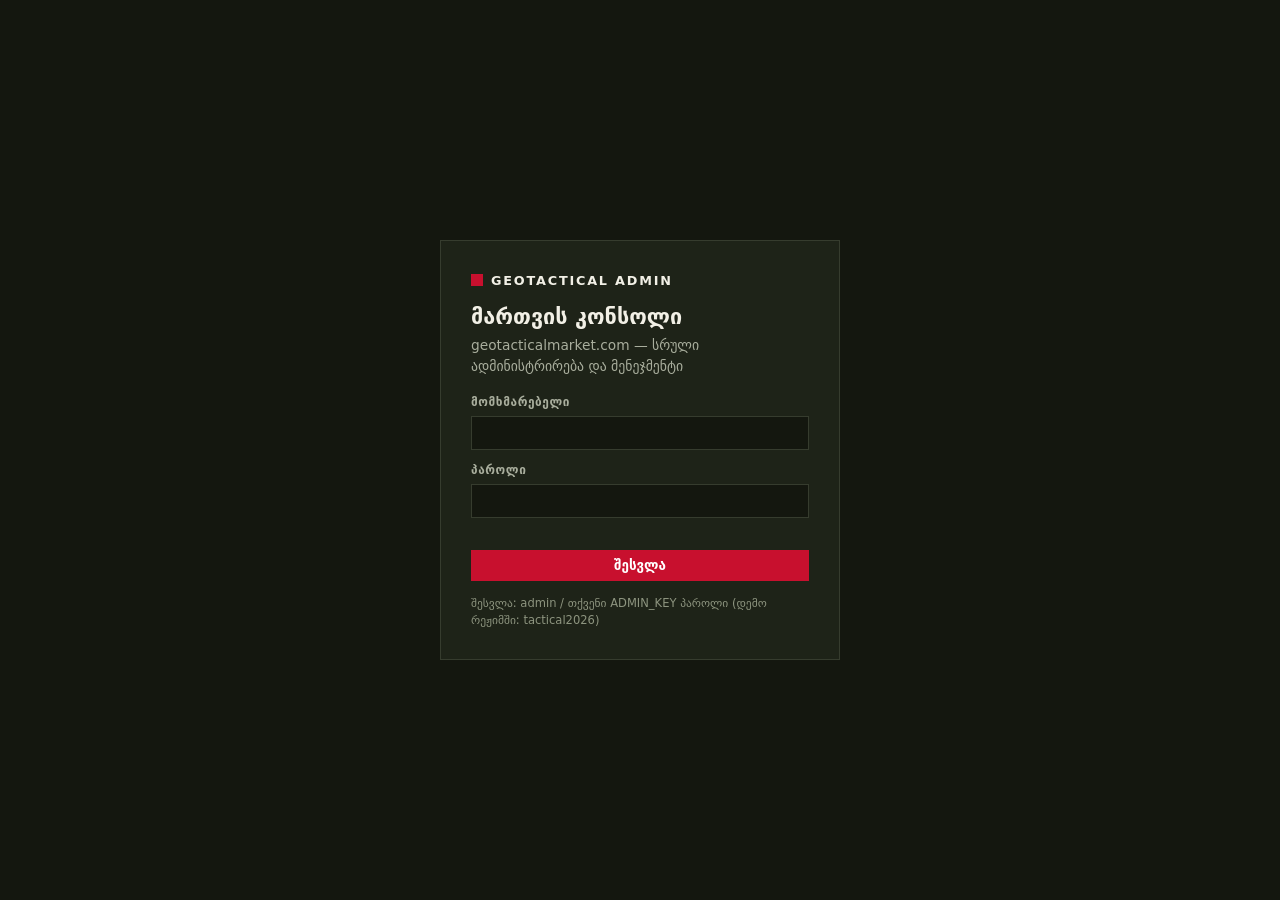
==== commit 3fbfe3c1: "Admin login verifies ADMIN_KEY against backend; clear import auth errors - New api action a=admin-ch" ====
--- a/ironfield/admin.html
+++ b/ironfield/admin.html
@@ -211,6 +211,35 @@
 function save(k){ LS.set('gtm-admin-'+({listingStatus:'listing-status',userFlags:'user-flags',seedUsers:'seed-users',prChecks:'pr-checks'}[k]||k), db[k]); }
 function log(x){ db.activity.unshift({t:new Date().toISOString(), x:x}); db.activity=db.activity.slice(0,40); save('activity'); }
 
+/* backend bridge: live data over /api/gtm when a database is attached */
+var API = { on:false };
+var live = { users:[], listings:[], orders:[], messages:[] };
+function apiKey(){ try{ return atob(db.auth.p); }catch(e){ return ''; } }
+function api(a, opts){
+  opts = opts || {};
+  opts.headers = Object.assign({'Content-Type':'application/json','x-admin-key':apiKey()}, opts.headers||{});
+  return fetch('/api/gtm?a='+a, opts).then(function(r){ return r.json(); });
+}
+function refreshLive(){
+  if(!API.on) return Promise.resolve();
+  return Promise.all([api('users'),api('listings'),api('orders'),api('messages')]).then(function(r){
+    live.users   = Array.isArray(r[0]) ? r[0] : [];
+    live.listings= Array.isArray(r[1]) ? r[1] : [];
+    live.orders  = Array.isArray(r[2]) ? r[2] : [];
+    live.messages= Array.isArray(r[3]) ? r[3] : [];
+  }).catch(function(e){});
+}
+fetch('/api/gtm?a=health').then(function(r){return r.json();}).then(function(h){
+  if(h && h.connected){ API.on = true; refreshLive().then(function(){ render(); }); }
+}).catch(function(e){});
+
+function ordersAll(){
+  return live.orders.map(function(o){ o=Object.assign({},o); o.live=true; return o; }).concat(db.orders);
+}
+function msgsAll(){
+  return live.messages.map(function(m){ m=Object.assign({},m); m.live=true; return m; }).concat(db.messages);
+}
+
 /* shop integration: users registered on the storefront + listings posted there */
 function shopUsers(){
   var u = LS.get('gtm-users', {});
@@ -223,9 +252,17 @@
             price:+l.price||0, cat:l.category||'—', cond:l.condition||'—', regulated:!!l.regulated, created:l.createdAt||new Date().toISOString()};
   });
 }
-function allListings(){ return shopListings().concat(db.listings); }
-function lStatus(l){ return db.listingStatus[l.id] || 'pending'; }
-function allUsers(){ return shopUsers().concat(db.seedUsers); }
+function allListings(){
+  var lv = live.listings.map(function(l){ return {id:l.id,name:l.name,seller:l.seller,price:l.price,cat:l.cat,cond:l.cond,regulated:l.regulated,created:l.created,live:true,status:l.status,curr:l.cur||'GEL'}; });
+  var liveNames = {}; lv.forEach(function(l){ liveNames[l.name]=1; });
+  return lv.concat(shopListings().filter(function(s){ return !liveNames[s.name]; })).concat(db.listings);
+}
+function lStatus(l){ if(l.live) return l.status; return db.listingStatus[l.id] || 'approved'; }
+function allUsers(){
+  var lv = live.users.map(function(u){ return {email:u.email,name:u.name,phone:u.phone,source:'LIVE',created:u.created,live:true,verified:u.verified,blocked:u.blocked}; });
+  var liveEmails = {}; lv.forEach(function(u){ liveEmails[u.email]=1; });
+  return lv.concat(shopUsers().filter(function(u){ return !liveEmails[u.email]; })).concat(db.seedUsers);
+}
 
 /* inbox automation — adapted keyword rules */
 var RULES = [
@@ -252,19 +289,20 @@
 }
 
 /* ---------- app state / router ---------- */
-var S = { view:'dashboard', msgId:null, q:'', authed: sessionStorage.getItem('gtm-admin-session')==='1' };
+var S = { view:'ceo', msgId:null, q:'', authed: sessionStorage.getItem('gtm-admin-session')==='1' };
 var AGENTS = [
-  {k:'listings',  n:'განცხადებების აგენტი', d:'მოდერაცია და დამტკიცება', m:function(){var c=allListings().filter(function(l){return lStatus(l)==='pending';}).length; return c?c+' მოლოდინში':'';}},
-  {k:'orders',    n:'შეკვეთების აგენტი', d:'შეკვეთების ნაკადი და სტატუსები', m:function(){var c=db.orders.filter(function(o){return o.status==='new';}).length; return c?c+' ახალი':'';}},
-  {k:'users',     n:'მომხმარებლების აგენტი', d:'ანგარიშები, ვერიფიკაცია, ბლოკირება', m:function(){var c=allUsers().filter(function(u){return !(db.userFlags[u.email]||{}).verified;}).length; return c?c+' არავერიფიცირებული':'';}},
+  {k:'listings',  n:'განცხადებების აგენტი', d:'ავტო-გამოქვეყნება; დარღვევების მოხსნა', m:function(){return '';}},
+  {k:'orders',    n:'შეკვეთების აგენტი', d:'შეკვეთების ნაკადი და სტატუსები', m:function(){var c=ordersAll().filter(function(o){return o.status==='new';}).length; return c?c+' ახალი':'';}},
+  {k:'users',     n:'მომხმარებლების აგენტი', d:'ავტო-რეგისტრაცია და ვერიფიკაცია; ბლოკი საჭიროებისას', m:function(){return '';}},
   {k:'catalog',   n:'კატალოგის აგენტი', d:'ფასები, მარაგი, ხილვადობა', m:function(){var c=db.catalog.filter(function(p){return p.stock<=2;}).length; return c?c+' მცირე მარაგი':'';}},
-  {k:'compliance',n:'კანონიერების აგენტი', d:'რეგულირებადი გადაცემების კონტროლი', m:function(){var c=db.compliance.filter(function(x){return x.status==='pending';}).length; return c?c+' შესამოწმებელი':'';}},
-  {k:'inbox',     n:'კომუნიკაციების აგენტი', d:'შეტყობინებები და პასუხის შაბლონები', m:function(){var c=db.messages.filter(function(m){return m.status==='new';}).length; return c?c+' წაუკითხავი':'';}},
+  {k:'compliance',n:'კანონიერების აგენტი', d:'გადაცემების ჟურნალი (არასავალდებულო)', m:function(){return '';}},
+  {k:'inbox',     n:'კომუნიკაციების აგენტი', d:'შეტყობინებები და პასუხის შაბლონები', m:function(){var c=msgsAll().filter(function(m){return m.status==='new';}).length; return c?c+' წაუკითხავი':'';}},
   {k:'marketing', n:'მარკეტინგის აგენტი', d:'სოციალური პოსტები და კამპანიები', m:function(){var c=db.drafts.filter(function(d){return d.status==='draft';}).length; return c?c+' დრაფტი':'';}},
   {k:'pr',        n:'პრ და გავრცელების აგენტი', d:'საიტის ბუსტი სოც. ქსელებში, UTM ბმულები, გაშვების გეგმა', m:function(){var t=PLAYBOOK.length, d=PLAYBOOK.filter(function(x){return db.prChecks[x.id];}).length; return d<t?(t-d)+' დავალება გეგმაში':'';}},
   {k:'social',    n:'სოც. მონიტორინგის აგენტი', d:'FB და Instagram გვერდების მონიტორინგი და მართვა', m:function(){var c=db.mentions.filter(function(m){return m.status==='new';}).length; return c?c+' ახალი კომენტარი':'';}}
 ];
 var PLAYBOOK = [
+  {id:'mail', t:'ბიზნეს-იმეილის შექმნა (ჯერ Gmail, შემდეგ info@geotacticalmarket.com)'},
   {id:'fb',   t:'Facebook გვერდის შექმნა — GeoTactical Market'},
   {id:'ig',   t:'Instagram Business ანგარიშის შექმნა და FB გვერდთან დაკავშირება'},
   {id:'meta', t:'Meta Business Suite-ში ორივე არხის დაერთება (მართვა ერთი პანელიდან)'},
@@ -277,6 +315,7 @@
   {id:'cal',  t:'ყოველთვიური კონტენტ-კალენდრის შედგენა მარკეტინგის აგენტში'}
 ];
 var NAV = [
+  {k:'ceo',n:'CEO — მთავარი აგენტი'},
   {k:'dashboard',n:'სამეთაურო პანელი'},
   {k:'listings',n:'განცხადებები'},{k:'orders',n:'შეკვეთები'},{k:'users',n:'მომხმარებლები'},
   {k:'catalog',n:'კატალოგი'},{k:'compliance',n:'კანონიერება'},{k:'inbox',n:'შეტყობინებები'},
@@ -291,6 +330,7 @@
 function render(){
   if(!S.authed) return renderLogin();
   var body =
+    S.view==='ceo'      ? vCEO() :
     S.view==='dashboard'? vDashboard() :
     S.view==='listings' ? vListings() :
     S.view==='orders'   ? vOrders() :
@@ -308,24 +348,80 @@
     '<div class="foot">geotacticalmarket.com<br>მრავალაგენტიანი მართვის კონსოლი — დემო</div>'+
   '</aside><main class="main">'+
     '<div class="tophead"><h2>'+esc(NAV.find(function(i){return i.k===S.view;}).n)+'</h2>'+
-    '<div class="who"><a href="/" target="_blank">→ მაღაზიის ნახვა</a><span>ადმინი</span><button class="btn sm" data-act="logout">გასვლა</button></div></div>'+
+    '<div class="who">'+(API.on?'<span class="tag green">LIVE ბაზა</span>':'<span class="tag dim">დემო რეჟიმი</span>')+'<a href="/" target="_blank">→ მაღაზიის ნახვა</a><span>ადმინი</span><button class="btn sm" data-act="logout">გასვლა</button></div></div>'+
     body+
   '</main></div>';
   bind();
 }
 
 /* ---------- views ---------- */
+var SOP = {
+  listings:  {m:'ყველა განცხადება ქვეყნდება ავტომატურად, დაუყოვნებლივ.', a:'აქვეყნებს ყველა ახალ განცხადებას თქვენი ჩარევის გარეშე.', u:'პერიოდული თვალიერება; აშკარა დარღვევის მოხსნა უარყოფით.', f:'კვირაში 1-ჯერ'},
+  orders:    {m:'არც ერთი შეკვეთა არ დარჩეს უპასუხოდ 24 საათზე მეტხანს.', a:'იჭერს ახალ შეკვეთებს, აწყობს სტატუსების მილსადენს.', u:'დაადასტურე ახალი → მონიშნე გზაშია/დასრულებული.', f:'დღეში 1–2-ჯერ'},
+  users:     {m:'რეგისტრაცია და ვერიფიკაცია სრულად ავტომატურია.', a:'არეგისტრირებს და ავტომატურად ვერიფიცირებს ყველა ახალ მომხმარებელს.', u:'მხოლოდ ბლოკირება დარღვევისას.', f:'საჭიროებისას'},
+  catalog:   {m:'ფასები აქტუალურია, მარაგი არასდროს არის 0-ზე შეუმჩნევლად; ახალი პროდუქცია შემოდის PDF-იმპორტით.', a:'აფრთხილებს მცირე მარაგზე; იმპორტ-კოდით აქვეყნებს ახალ პროდუქციას პაკეტურად.', u:'მიაწოდე Claude-ს PDF → ჩასვი მზა კოდი → ერთი ღილაკი.', f:'კვირაში 1-ჯერ'},
+  compliance:{m:'გადაცემების ჟურნალი — არასავალდებულო ჩანაწერები საკუთარი სიმშვიდისთვის.', a:'ინახავს გადაცემის ჩანაწერებს, თუ გადაწყვეტთ წარმოებას.', u:'არაფერი სავალდებულო — იარაღი საქართველოში ისედაც რეგისტრირებულია.', f:'სურვილისამებრ'},
+  inbox:     {m:'ყველა შეტყობინებას პასუხი აქვს 24 საათში.', a:'ახარისხებს თემით, ითვლის სისწრაფის ქულას, გთავაზობს მზა პასუხს.', u:'დააჭირე „პასუხს" — შაბლონი უკვე ჩასმულია, საჭიროებისას შეასწორე.', f:'დღეში 1-ჯერ'},
+  marketing: {m:'კვირაში მინიმუმ 3 პოსტი ორივე არხზე.', a:'ჰეშთეგები, ორენოვანი დრაფტები, კონტენტ-კალენდარი.', u:'დაწერე იდეა → დაამტკიცე → გამოაქვეყნე Meta Business-იდან.', f:'კვირაში 1 სესია (30 წთ)'},
+  pr:        {m:'საიტი ჩანს ყველგან, ყველა ბმულს UTM აქვს.', a:'გაზიარების ბმულები, UTM გენერატორი, გაშვების გეგმის ტრეკინგი.', u:'გაუზიარე ახალი აქციები არხებში; შეასრულე გეგმის შემდეგი პუნქტი.', f:'კვირაში 1-ჯერ'},
+  social:    {m:'არც ერთი კომენტარი უპასუხოდ, უარყოფითი — 24 საათში.', a:'აგროვებს კომენტარებს sentiment-ით, აჩვენებს საუკეთესო საათებს.', u:'უპასუხე ახლებს, დამალე სპამი.', f:'დღეში 1-ჯერ'}
+};
+function ceoTasks(){
+  var t=[];
+  var newO=ordersAll().filter(function(o){return o.status==='new';}).length;
+  if(newO) t.push({p:9,v:'orders',x:newO+' ახალი შეკვეთა დასადასტურებელია',w:'დღეს'});
+  var fu=msgsAll().filter(followUp).length;
+  if(fu) t.push({p:8,v:'inbox',x:fu+' შეტყობინება 2+ დღეა უპასუხოა',w:'დღეს'});
+  var unread=msgsAll().filter(function(m){return m.status==='new';}).length;
+  if(unread) t.push({p:6,v:'inbox',x:unread+' წაუკითხავი შეტყობინება',w:'დღეს'});
+  var ment=db.mentions.filter(function(m){return m.status==='new';}).length;
+  if(ment) t.push({p:5,v:'social',x:ment+' ახალი კომენტარი სოც. ქსელებში',w:'დღეს'});
+  var low=db.catalog.filter(function(x){return x.active&&x.stock<=2;}).length;
+  if(low) t.push({p:5,v:'catalog',x:low+' პროდუქტს მარაგი ელევა',w:'ამ კვირაში'});
+  var nextPr=PLAYBOOK.find(function(x){return !db.prChecks[x.id];});
+  if(nextPr) t.push({p:4,v:'pr',x:'გაშვების გეგმის შემდეგი ნაბიჯი: '+nextPr.t,w:'ამ კვირაში'});
+  var drafts=db.drafts.filter(function(d){return d.status==='draft';}).length;
+  if(drafts) t.push({p:4,v:'marketing',x:drafts+' სოციალური დრაფტი დასამტკიცებელია',w:'ამ კვირაში'});
+  return t.sort(function(a,b){return b.p-a.p;});
+}
+function vCEO(){
+  var tasks=ceoTasks();
+  return '<div class="panel" style="margin-bottom:14px"><div class="ph"><h3>დღის ბრიფინგი — რას გირჩევს CEO აგენტი</h3>'+
+  (tasks.length?'<span class="tag gold">'+tasks.length+' დავალება</span>':'<span class="tag green">ყველაფერი შესრულებულია</span>')+'</div><div class="pb">'+
+  (tasks.length? tasks.map(function(t,i){
+    return '<div style="display:flex;align-items:center;gap:12px;padding:10px 0;border-bottom:1px solid var(--line)">'+
+    '<span class="tag '+(t.p>=10?'red':t.p>=8?'gold':'dim')+'">'+(i+1)+'</span>'+
+    '<div style="flex:1"><strong>'+esc(t.x)+'</strong><br><span style="color:var(--dim);font-size:.76rem">'+t.w+'</span></div>'+
+    '<button class="btn sm red" data-v="'+t.v+'">შესრულება →</button></div>';
+  }).join('')+'<p class="empty">იმუშავეთ ზემოდან ქვემოთ — რიგი პრიორიტეტითაა დალაგებული. ჩვეულებრივ ~10 წუთი კმარა.</p>'
+  :'<p class="empty">🎉 არაფერი გელოდებათ — ყველა აგენტი მწვანეშია. შეამოწმეთ ხვალ, ან გახსენით მარკეტინგი ახალი პოსტისთვის.</p>')+
+  '</div></div>'+
+  '<div class="panel" style="margin-bottom:14px"><div class="ph"><h3>აგენტების მანდატები — ვინ რაზეა პასუხისმგებელი</h3></div><div class="pb" style="overflow-x:auto"><table>'+
+  '<tr><th>აგენტი</th><th>მიზანი</th><th>ავტომატურად აკეთებს</th><th>თქვენგან სჭირდება</th><th>სიხშირე</th><th>ახლა</th></tr>'+
+  AGENTS.map(function(a){ var s=SOP[a.k]||{}; var m=a.m();
+    return '<tr><td><strong style="cursor:pointer" data-v="'+a.k+'">'+esc(a.n)+'</strong></td><td>'+esc(s.m||'')+'</td><td style="color:var(--muted)">'+esc(s.a||'')+'</td><td>'+esc(s.u||'')+'</td><td><span class="tag dim">'+esc(s.f||'')+'</span></td>'+
+    '<td>'+(m?'<span class="tag gold">'+esc(m)+'</span>':'<span class="tag green">✓</span>')+'</td></tr>';
+  }).join('')+'</table></div></div>'+
+  '<div class="grid2"><div class="panel"><div class="ph"><h3>თქვენი სამუშაო რიტმი</h3></div><div class="pb">'+
+  '<dl class="kv"><dt>ყოველდღე (10 წთ)</dt><dd>გახსენით ეს გვერდი → შეასრულეთ ბრიფინგის რიგი ზემოდან ქვემოთ</dd>'+
+  '<dt>კვირაში 1-ჯერ (30 წთ)</dt><dd>მარკეტინგი: 3 პოსტის დაგეგმვა · კატალოგი: ფასები/მარაგი · პრ: 1 ნაბიჯი გეგმიდან</dd>'+
+  '<dt>თვეში 1-ჯერ (20 წთ)</dt><dd>შედეგების გადახედვა (Meta Business სტატისტიკა) · ADMIN_KEY-ის შეცვლა · კამპანიის ბიუჯეტის კორექცია</dd></dl>'+
+  '<p class="empty">ოქროს წესი: თუ ბრიფინგი ცარიელია — დღეს ადმინში საქმე არ გაქვთ.</p></div></div>'+
+  '<div class="panel"><div class="ph"><h3>რა კეთდება თქვენს გარეშე</h3></div><div class="pb">'+
+  '<dl class="kv"><dt>სრულად ავტომატური</dt><dd>რეგისტრაცია და ვერიფიკაცია · სესიები · განცხადებების გამოქვეყნება · შეტყობინებების დახარისხება და პასუხის შაბლონები · მარაგის გაფრთხილებები · ჰეშთეგები · UTM ბმულები</dd>'+
+  '<dt>ერთი დაჭერა თქვენგან</dt><dd>დარღვევის მოხსნა/ბლოკი · შეკვეთის სტატუსის წინსვლა · პასუხის გაგზავნა</dd>'+
+  '<dt>მხოლოდ თქვენ</dt><dd>ფასების პოლიტიკა · პოსტების საბოლოო ტექსტი · თაღლითობის შემთხვევაში გადაწყვეტილება</dd></dl>'+
+  '</div></div></div>';
+}
 function vDashboard(){
-  var pend=allListings().filter(function(l){return lStatus(l)==='pending';}).length;
-  var newO=db.orders.filter(function(o){return o.status==='new';}).length;
-  var unread=db.messages.filter(function(m){return m.status==='new';}).length;
-  var comp=db.compliance.filter(function(c){return c.status==='pending';}).length;
-  var rev=db.orders.filter(function(o){return o.status!=='cancelled';}).reduce(function(s,o){return s+o.total;},0);
-  var fu=db.messages.filter(followUp).length;
+  var newO=ordersAll().filter(function(o){return o.status==='new';}).length;
+  var unread=msgsAll().filter(function(m){return m.status==='new';}).length;
+  var rev=ordersAll().filter(function(o){return o.status!=='cancelled';}).reduce(function(s,o){return s+o.total;},0);
+  var fu=msgsAll().filter(followUp).length;
   return '<div class="cards">'+
-    '<div class="card"><div class="k'+(pend?' warn':'')+'">'+pend+'</div><div class="t">განცხადება მოდერაციაზე</div></div>'+
+    '<div class="card"><div class="k">'+allListings().filter(function(l){return lStatus(l)==='approved';}).length+'</div><div class="t">გამოქვეყნებული განცხადება</div></div>'+
     '<div class="card"><div class="k">'+newO+'</div><div class="t">ახალი შეკვეთა</div></div>'+
-    '<div class="card"><div class="k'+(comp?' bad':'')+'">'+comp+'</div><div class="t">კანონიერი გადაცემა შესამოწმებელი</div></div>'+
+    
     '<div class="card"><div class="k">'+allUsers().length+'</div><div class="t">რეგისტრირებული მომხმარებელი</div></div>'+
     '<div class="card"><div class="k'+(unread?' warn':'')+'">'+unread+'</div><div class="t">წაუკითხავი შეტყობინება</div></div>'+
     '<div class="card"><div class="k">$'+rev.toLocaleString()+'</div><div class="t">შეკვეთების ჯამი</div></div>'+
@@ -347,20 +443,20 @@
   return '<div class="tools"><input placeholder="ძიება..." data-tool="q" value="'+esc(S.q)+'"></div>'+
   '<div class="panel"><div class="pb" style="overflow-x:auto"><table><tr><th>განცხადება</th><th>გამყიდველი</th><th>ფასი</th><th>კატეგორია</th><th>რეგულირებადი</th><th>სტატუსი</th><th></th></tr>'+
   (rows.length? rows.map(function(l){ var st=lStatus(l);
-    return '<tr><td><strong>'+esc(l.name)+'</strong><br><span class="tag dim">'+ago(l.created)+'</span></td><td>'+esc(l.seller)+'</td><td>$'+l.price+'</td><td>'+esc(l.cat)+'</td>'+
+    return '<tr><td><strong>'+esc(l.name)+'</strong><br><span class="tag dim">'+ago(l.created)+'</span></td><td>'+esc(l.seller)+'</td><td>'+(l.live&&l.curr!=='USD'?'₾':'$')+l.price+'</td><td>'+esc(l.cat)+'</td>'+
     '<td>'+(l.regulated?'<span class="tag red">დიახ</span>':'<span class="tag dim">არა</span>')+'</td>'+
     '<td>'+(st==='approved'?'<span class="tag green">დამტკიცებული</span>':st==='rejected'?'<span class="tag red">უარყოფილი</span>':'<span class="tag gold">მოდერაციაზე</span>')+'</td>'+
     '<td><div class="rowact">'+(st!=='approved'?'<button class="btn sm red" data-lst="approve" data-id="'+l.id+'">დამტკიცება</button>':'')+(st!=='rejected'?'<button class="btn sm" data-lst="reject" data-id="'+l.id+'">უარყოფა</button>':'')+'</div></td></tr>';
   }).join(''):'<tr><td colspan="7" class="empty">განცხადებები ვერ მოიძებნა.</td></tr>')+
   '</table></div></div>'+
-  '<p class="empty">საიტზე მომხმარებლების მიერ დამატებული განცხადებები ავტომატურად ჩნდება აქ (ამავე ბრაუზერში).</p>';
+  '<p class="empty">ყველა განცხადება ქვეყნდება ავტომატურად — აქ მხოლოდ თვალს ადევნებთ და დარღვევას ხსნით უარყოფით.</p>';
 }
 
 function vOrders(){
   var FLOW={'new':'confirmed','confirmed':'shipped','shipped':'completed'};
   var LBL={'new':['ახალი','gold'],'confirmed':['დადასტურებული','blue'],'shipped':['გზაშია','blue'],'completed':['დასრულებული','green'],'cancelled':['გაუქმებული','red']};
   return '<div class="panel"><div class="pb" style="overflow-x:auto"><table><tr><th>ID</th><th>მყიდველი</th><th>ნივთები</th><th>ჯამი</th><th>სტატუსი</th><th></th></tr>'+
-  db.orders.map(function(o){ var l=LBL[o.status];
+  ordersAll().map(function(o){ var l=LBL[o.status];
     return '<tr><td>'+o.id+'</td><td>'+esc(o.buyer)+'</td><td>'+esc(o.items)+'</td><td>$'+o.total+'</td><td><span class="tag '+l[1]+'">'+l[0]+'</span></td>'+
     '<td><div class="rowact">'+(FLOW[o.status]?'<button class="btn sm red" data-ord="adv" data-id="'+o.id+'">→ '+LBL[FLOW[o.status]][0]+'</button>':'')+
     (o.status!=='completed'&&o.status!=='cancelled'?'<button class="btn sm" data-ord="cancel" data-id="'+o.id+'">გაუქმება</button>':'')+'</div></td></tr>';
@@ -369,11 +465,11 @@
 
 function vUsers(){
   return '<div class="panel"><div class="pb" style="overflow-x:auto"><table><tr><th>მომხმარებელი</th><th>ელფოსტა</th><th>ტელეფონი</th><th>წყარო</th><th>სტატუსი</th><th></th></tr>'+
-  allUsers().map(function(u){ var f=db.userFlags[u.email]||{};
+  allUsers().map(function(u){ var f=u.live?{verified:u.verified,blocked:u.blocked}:(db.userFlags[u.email]||{});
     return '<tr><td><strong>'+esc(u.name)+'</strong></td><td>'+esc(u.email)+'</td><td>'+esc(u.phone)+'</td><td><span class="tag dim">'+esc(u.source)+'</span></td>'+
     '<td>'+(f.blocked?'<span class="tag red">დაბლოკილი</span>':f.verified?'<span class="tag green">ვერიფიცირებული</span>':'<span class="tag gold">არავერიფიცირებული</span>')+'</td>'+
-    '<td><div class="rowact"><button class="btn sm '+(f.verified?'':'red')+'" data-usr="verify" data-id="'+esc(u.email)+'">'+(f.verified?'ვერიფიკაციის მოხსნა':'ვერიფიკაცია')+'</button>'+
-    '<button class="btn sm" data-usr="block" data-id="'+esc(u.email)+'">'+(f.blocked?'განბლოკვა':'ბლოკირება')+'</button></div></td></tr>';
+    '<td><div class="rowact"><button class="btn sm '+(f.verified?'':'red')+'" data-usr="verify" data-live="'+(u.live?1:0)+'" data-id="'+esc(u.email)+'">'+(f.verified?'ვერიფიკაციის მოხსნა':'ვერიფიკაცია')+'</button>'+
+    '<button class="btn sm" data-usr="block" data-live="'+(u.live?1:0)+'" data-id="'+esc(u.email)+'">'+(f.blocked?'განბლოკვა':'ბლოკირება')+'</button></div></td></tr>';
   }).join('')+'</table></div></div>'+
   '<p class="empty">„საიტიდან" — geotacticalmarket.com-ზე რეგისტრირებული ანგარიშები (ამავე ბრაუზერიდან).</p>';
 }
@@ -386,7 +482,13 @@
     '<td><input type="number" min="0" value="'+p.stock+'" data-cat-stock="'+p.id+'"></td>'+
     '<td>'+(p.active?'<span class="tag green">აქტიური</span>':'<span class="tag dim">გამორთული</span>')+'</td>'+
     '<td><div class="rowact"><button class="btn sm red" data-cat="save" data-id="'+p.id+'">შენახვა</button><button class="btn sm" data-cat="toggle" data-id="'+p.id+'">'+(p.active?'გამორთვა':'ჩართვა')+'</button></div></td></tr>';
-  }).join('')+'</table></div></div>';
+  }).join('')+'</table></div></div>'+
+  '<div class="panel" style="margin-top:14px"><div class="ph"><h3>პროდუქტების იმპორტი — Claude-ისგან (ფასები ₾)</h3></div><div class="pb">'+
+  '<p style="color:var(--muted);font-size:.86rem;margin-bottom:10px">მიაწოდეთ Claude-ს PDF ფასებით (Google Drive-ით) — ის მოამზადებს იმპორტ-კოდს მოკლე აღწერებით. ჩასვით აქ და ერთი ღილაკით გამოქვეყნდება.</p>'+
+  '<textarea id="imp-json" rows="5" placeholder=\'[{"name":"...", "price":100, "cat":"ოპტიკა", "cond":"ახალი", "desc":"..."}]\'></textarea>'+
+  '<div class="rowact" style="margin-top:10px"><button class="btn red" id="imp-go">იმპორტი და გამოქვეყნება</button></div>'+
+  '<div class="if-price-note" id="imp-note" hidden></div>'+
+  '</div></div>';
 }
 
 function vCompliance(){
@@ -407,9 +509,9 @@
 }
 
 function vInbox(){
-  var m=db.messages.find(function(x){return x.id===S.msgId;});
+  var m=msgsAll().find(function(x){return x.id===S.msgId;});
   return '<div class="split"><div class="panel"><div class="ph"><h3>შეტყობინებები</h3></div><div class="msg-list">'+
-  db.messages.slice().sort(function(a,b){return urgency(b)-urgency(a);}).map(function(x){ var c=classify(x);
+  msgsAll().slice().sort(function(a,b){return urgency(b)-urgency(a);}).map(function(x){ var c=classify(x);
     return '<div class="msg '+(S.msgId===x.id?'on':'')+'" data-msg="'+x.id+'"><div class="s"><span>'+esc(x.from)+'</span>'+
     (x.status==='new'?'<span class="tag gold">ახალი</span>':x.status==='replied'?'<span class="tag green">ნაპასუხები</span>':'<span class="tag blue">მუშავდება</span>')+'</div>'+
     '<div class="p">'+esc(x.subject)+' · <span class="tag dim">'+c.cls+'</span>'+(followUp(x)?' <span class="tag red">follow-up</span>':'')+'</div></div>';
@@ -547,13 +649,23 @@
   '<form id="login-form"><label>მომხმარებელი</label><input name="u" autocomplete="username" required>'+
   '<label>პაროლი</label><input type="password" name="p" autocomplete="current-password" required>'+
   '<div class="err"></div><button class="btn red" style="width:100%;margin-top:8px" type="submit">შესვლა</button></form>'+
-  '<div class="note">დემო წვდომა: admin / tactical2026 (შეცვალეთ პარამეტრებში)</div>'+
+  '<div class="note">შესვლა: admin / თქვენი ADMIN_KEY პაროლი (დემო რეჟიმში: tactical2026)</div>'+
   '</div></div>';
   document.getElementById('login-form').addEventListener('submit',function(e){
     e.preventDefault();
     var u=e.target.u.value.trim(), p=e.target.p.value;
-    if(u===db.auth.user && btoa(p)===db.auth.p){ S.authed=true; sessionStorage.setItem('gtm-admin-session','1'); log('ადმინი შემოვიდა კონსოლში'); render(); }
-    else e.target.parentElement.querySelector('.err').textContent='მომხმარებელი ან პაროლი არასწორია.';
+    var errEl=e.target.parentElement.querySelector('.err');
+    var pass=function(){ S.authed=true; sessionStorage.setItem('gtm-admin-session','1'); log('ადმინი შემოვიდა კონსოლში'); render(); };
+    var fail=function(m){ errEl.textContent=m||'მომხმარებელი ან პაროლი არასწორია.'; };
+    if(u!==db.auth.user) return fail();
+    /* when the backend is live the password must be the server ADMIN_KEY —
+       verify it there and keep the local copy in sync for api() calls */
+    errEl.textContent='';
+    fetch('/api/gtm?a=admin-check',{headers:{'x-admin-key':p}}).then(function(r){return r.json();}).then(function(h){
+      if(h&&h.admin){ db.auth.p=btoa(p); save('auth'); pass(); }
+      else if(h&&h.ok===true) fail('პაროლი არასწორია — შეიყვანეთ თქვენი ADMIN_KEY პაროლი.');
+      else if(btoa(p)===db.auth.p) pass(); else fail();
+    }).catch(function(){ if(btoa(p)===db.auth.p) pass(); else fail(); });
   });
 }
 
@@ -563,18 +675,37 @@
   var lo=app.querySelector('[data-act="logout"]'); if(lo) lo.addEventListener('click',function(){ S.authed=false; sessionStorage.removeItem('gtm-admin-session'); render(); });
   var q=app.querySelector('[data-tool="q"]'); if(q){ q.addEventListener('input',function(){ S.q=q.value; var pos=q.selectionStart; render(); var nq=app.querySelector('[data-tool="q"]'); nq.focus(); nq.setSelectionRange(pos,pos); }); }
   app.querySelectorAll('[data-lst]').forEach(function(b){ b.addEventListener('click',function(){
+    var lvl=live.listings.find(function(x){return x.id===b.dataset.id;});
+    if(lvl){
+      api('listing-status',{method:'PATCH',body:JSON.stringify({id:b.dataset.id,status:b.dataset.lst==='approve'?'approved':'rejected'})})
+        .then(function(){ log('LIVE განცხადება „'+lvl.name+'" — '+(b.dataset.lst==='approve'?'დამტკიცდა':'უარყოფილია')); return refreshLive(); }).then(render);
+      toast(b.dataset.lst==='approve'?'განცხადება დამტკიცდა':'განცხადება უარყოფილია');
+      return;
+    }
     db.listingStatus[b.dataset.id]= b.dataset.lst==='approve'?'approved':'rejected'; save('listingStatus');
     var l=allListings().find(function(x){return x.id===b.dataset.id;});
     log('განცხადება „'+(l?l.name:b.dataset.id)+'" — '+(b.dataset.lst==='approve'?'დამტკიცდა':'უარყოფილია'));
     toast(b.dataset.lst==='approve'?'განცხადება დამტკიცდა':'განცხადება უარყოფილია'); render();
   }); });
   app.querySelectorAll('[data-ord]').forEach(function(b){ b.addEventListener('click',function(){
-    var o=db.orders.find(function(x){return x.id===b.dataset.id;}); if(!o)return;
-    if(b.dataset.ord==='cancel'){ o.status='cancelled'; } else { o.status={'new':'confirmed','confirmed':'shipped','shipped':'completed'}[o.status]||o.status; }
-    save('orders'); log('შეკვეთა '+o.id+' → '+o.status); render();
+    var o=ordersAll().find(function(x){return x.id===b.dataset.id;}); if(!o)return;
+    var next = b.dataset.ord==='cancel' ? 'cancelled' : ({'new':'confirmed','confirmed':'shipped','shipped':'completed'}[o.status]||o.status);
+    if(o.live){
+      api('order-status',{method:'PATCH',body:JSON.stringify({id:o.id,status:next})}).then(function(){ log('LIVE შეკვეთა '+o.id+' → '+next); return refreshLive(); }).then(render);
+      return;
+    }
+    var lo=db.orders.find(function(x){return x.id===o.id;}); if(!lo)return;
+    lo.status=next; save('orders'); log('შეკვეთა '+o.id+' → '+next); render();
   }); });
   app.querySelectorAll('[data-usr]').forEach(function(b){ b.addEventListener('click',function(){
-    var em=b.dataset.id, f=db.userFlags[em]||{};
+    var em=b.dataset.id;
+    if(b.dataset.live==='1'){
+      var lu=live.users.find(function(x){return x.email===em;}); if(!lu)return;
+      var patch = b.dataset.usr==='verify' ? {email:em,verified:!lu.verified} : {email:em,blocked:!lu.blocked};
+      api('user-flags',{method:'PATCH',body:JSON.stringify(patch)}).then(function(){ log('LIVE მომხმარებელი '+em+' განახლდა'); return refreshLive(); }).then(render);
+      return;
+    }
+    var f=db.userFlags[em]||{};
     if(b.dataset.usr==='verify') f.verified=!f.verified; else f.blocked=!f.blocked;
     db.userFlags[em]=f; save('userFlags'); log('მომხმარებელი '+em+': '+(b.dataset.usr==='verify'?(f.verified?'ვერიფიცირებულია':'ვერიფიკაცია მოხსნილია'):(f.blocked?'დაბლოკილია':'განბლოკილია'))); render();
   }); });
@@ -597,9 +728,15 @@
     var x=db.messages.find(function(y){return y.id===S.msgId;}); if(x&&x.status==='new'){ x.status='in progress'; save('messages'); } render();
   }); });
   app.querySelectorAll('[data-msg-act]').forEach(function(b){ b.addEventListener('click',function(){
-    var x=db.messages.find(function(y){return y.id===b.dataset.id;}); if(!x)return;
-    x.status={reply:'replied',progress:'in progress',close:'closed'}[b.dataset.msgAct];
-    save('messages'); log('შეტყობინება „'+x.subject+'" → '+x.status); toast(b.dataset.msgAct==='reply'?'პასუხი გაგზავნილია (დემო)':'სტატუსი განახლდა'); render();
+    var x=msgsAll().find(function(y){return y.id===b.dataset.id;}); if(!x)return;
+    var next={reply:'replied',progress:'in progress',close:'closed'}[b.dataset.msgAct];
+    if(x.live){
+      api('message-status',{method:'PATCH',body:JSON.stringify({id:x.id,status:next})}).then(function(){ log('LIVE შეტყობინება → '+next); return refreshLive(); }).then(render);
+      toast('სტატუსი განახლდა'); return;
+    }
+    var lx=db.messages.find(function(y){return y.id===x.id;}); if(!lx)return;
+    lx.status=next;
+    save('messages'); log('შეტყობინება „'+lx.subject+'" → '+lx.status); toast(b.dataset.msgAct==='reply'?'პასუხი გაგზავნილია (დემო)':'სტატუსი განახლდა'); render();
   }); });
   var df=app.querySelector('#draft-form');
   if(df){
@@ -638,8 +775,33 @@
     m.status={reply:'replied',hide:'hidden',unhide:'new'}[b.dataset.men];
     save('mentions'); log('სოც. კომენტარი ('+m.platform+', '+m.author+') → '+m.status); render();
   }); });
+  var ig=app.querySelector('#imp-go');
+  if(ig) ig.addEventListener('click',function(){
+    var note=document.getElementById('imp-note'); note.hidden=false;
+    var items;
+    try{ items=JSON.parse(document.getElementById('imp-json').value); }catch(e){ note.textContent='არასწორი ფორმატი — ჩასვით ზუსტად ის კოდი, რომელიც Claude-მ მოგცათ.'; return; }
+    if(!Array.isArray(items)||!items.length){ note.textContent='ცარიელი სია.'; return; }
+    items=items.filter(function(x){return x&&x.name&&+x.price>0;});
+    if(!items.length){ note.textContent='ვერცერთი ვალიდური ნივთი ვერ მოიძებნა.'; return; }
+    if(API.on){
+      note.textContent='იტვირთება...';
+      var done=0, fail=0, lastErr='';
+      var run=items.reduce(function(pr,x){ return pr.then(function(){
+        return api('listings',{method:'POST',body:JSON.stringify({name:x.name,price:+x.price,cat:x.cat||'—',cond:x.cond||'ახალი',desc:x.desc||'',regulated:!!x.regulated,cur:'GEL'})})
+          .then(function(r){ if(r&&r.id)done++; else { fail++; lastErr=(r&&r.error)||''; } }).catch(function(){ fail++; });
+      });}, Promise.resolve());
+      run.then(function(){
+        if(!done && lastErr==='login-required'){ note.textContent='ავტორიზაცია ვერ მოხერხდა — გამოდით და შედით ხელახლა ADMIN_KEY პაროლით, მერე ისევ დააჭირეთ იმპორტს.'; toast('შესვლა ADMIN_KEY-თია საჭირო'); return; }
+        log('კატალოგის იმპორტი: '+done+' ნივთი გამოქვეყნდა'+(fail?(', '+fail+' შეცდომა'):'')); toast(done+' ნივთი გამოქვეყნდა'); return refreshLive().then(render);
+      });
+    } else {
+      items.forEach(function(x){ db.listings.unshift({id:'imp'+Date.now().toString(36)+Math.random().toString(36).slice(2,5), name:x.name, seller:'GeoTactical Market-ის მაღაზია', price:+x.price, cat:x.cat||'—', cond:x.cond||'ახალი', regulated:!!x.regulated, created:new Date().toISOString()}); });
+      save('listings'); log('კატალოგის იმპორტი (დემო): '+items.length+' ნივთი'); toast(items.length+' ნივთი დაემატა'); render();
+    }
+  });
   var pf=app.querySelector('#pass-form');
   if(pf) pf.addEventListener('submit',function(e){ e.preventDefault();
+    if(API.on) return toast('ლაივ რეჟიმში პაროლი იცვლება Vercel-ში: Settings → Environment Variables → ADMIN_KEY');
     if(pf.p1.value.length<8) return toast('პაროლი ძალიან მოკლეა');
     if(pf.p1.value!==pf.p2.value) return toast('პაროლები არ ემთხვევა');
     db.auth.p=btoa(pf.p1.value); save('auth'); toast('პაროლი შეცვლილია'); pf.reset();
